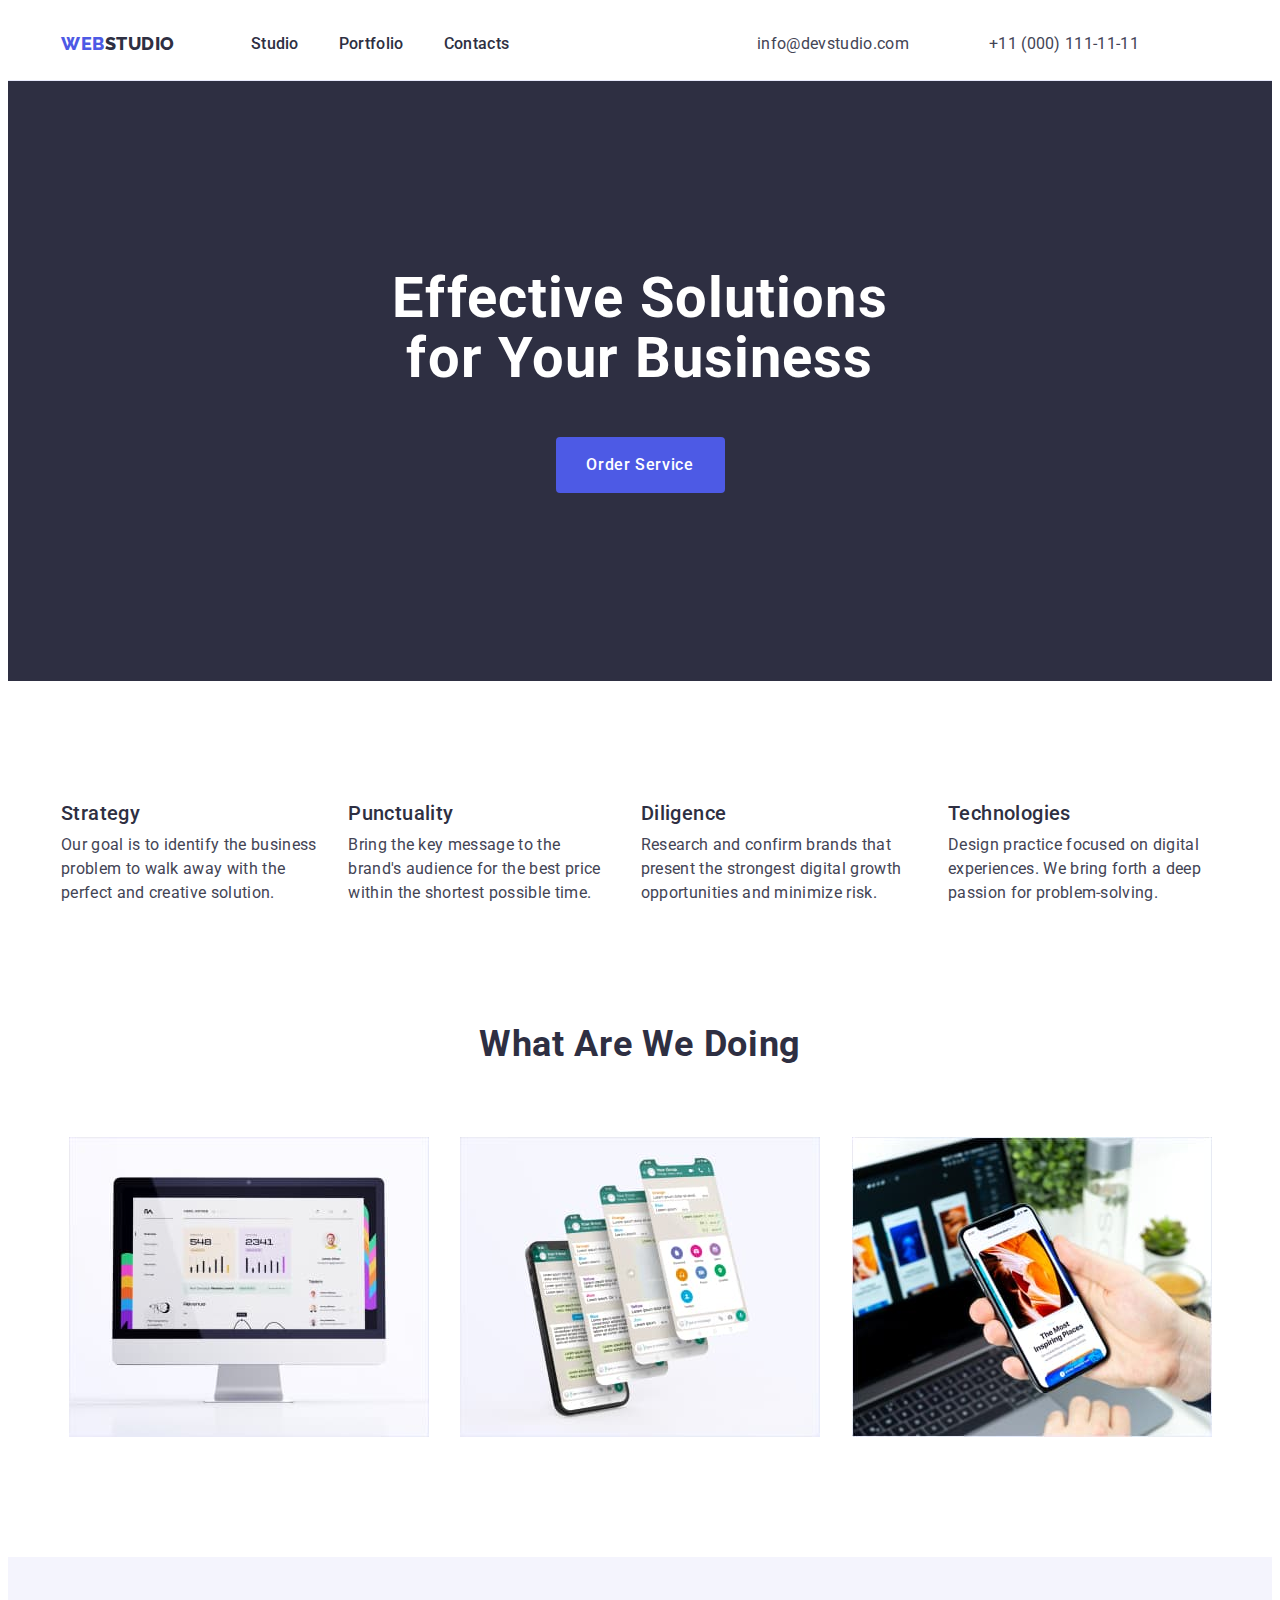
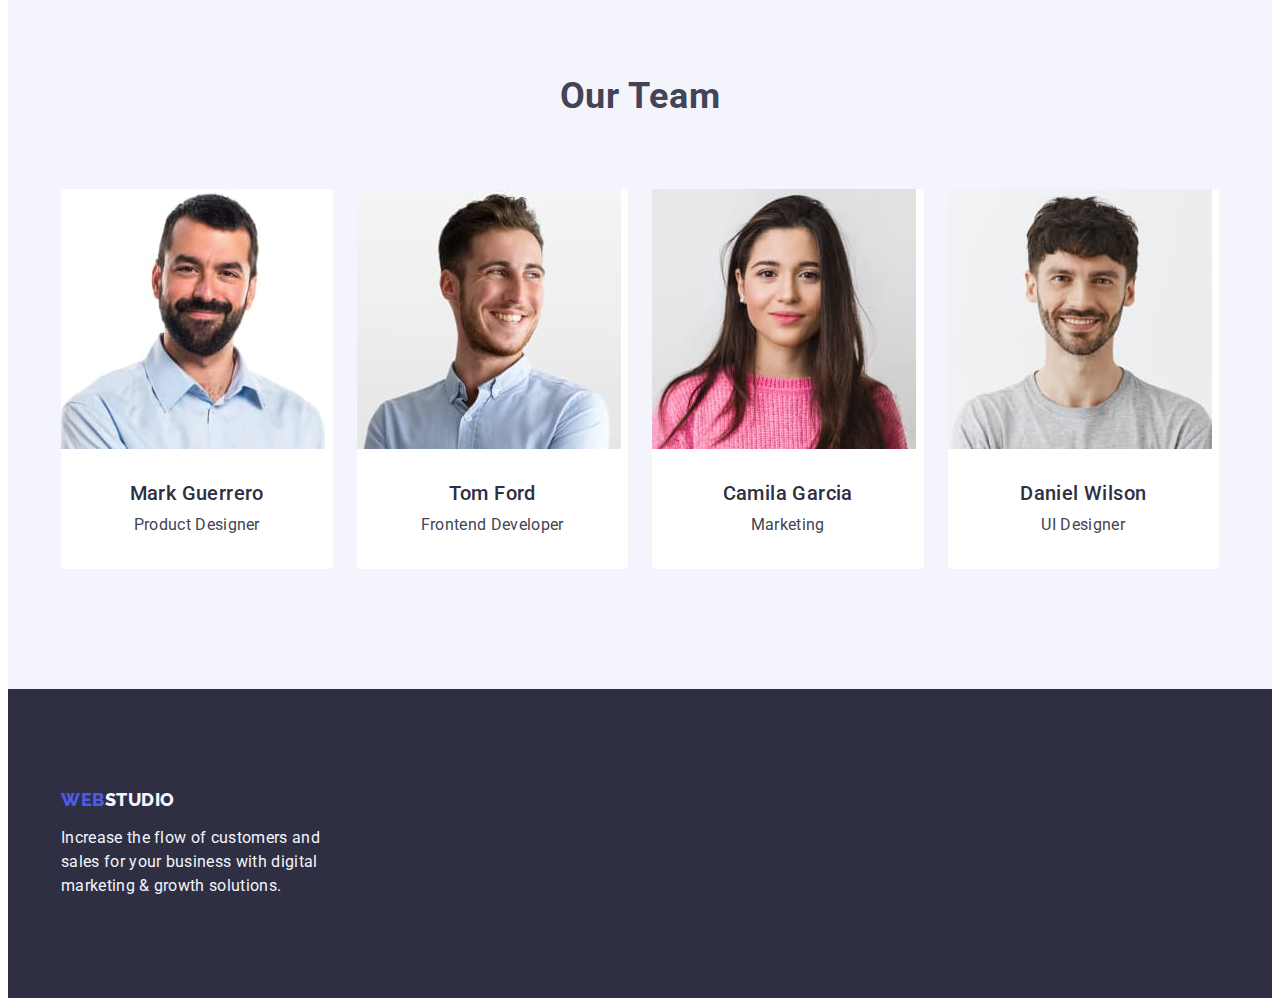
==== index.html @ f89a7028 "04" ====
<!DOCTYPE html>
<html lang="en">
  <head>
    <meta charset="UTF-8" />
    <meta http-equiv="X-UA-Compatible" content="IE=edge" />
    <meta name="viewport" content="width=device-width, initial-scale=1.0" />
    <title>WebStudio</title>
    <link
      href="https://fonts.googleapis.com/css2?family=Raleway:wght@800&family=Roboto:wght@400;500;700;900&&display=swap"
      rel="stylesheet"
    />
    <link
      rel="stylesheet"
      href="https://cdnjs.cloudflare.com/ajax/libs/modern-normalize/1.1.0/modern-normalize.min.css"
      integrity="sha512-wpPYUAdjBVSE4KJnH1VR1HeZfpl1ub8YT/NKx4PuQ5NmX2tKuGu6U/JRp5y+Y8XG2tV+wKQpNHVUX03MfMFn9Q=="
      crossorigin="anonymous"
      referrerpolicy="no-referrer"
    />
    <link rel="preconnect" href="https://fonts.googleapis.com" />
    <link rel="preconnect" href="https://fonts.gstatic.com" crossorigin />
    <link rel="stylesheet" href="css/styles.css" />
  </head>

  <!--header-section-->

  <body class="body">
    <header class="header-hero-header">
      <div class="header-container container">
        <nav class="header-nav list">
          <a href="./index.html" class="logo-link link">WEB<span class="logo-part link">Studio</span></a>
          <ul class="header-nav-menu list">
            <li><a href="./index.html" class="nav-menu-id link">Studio</a></li>
            <li><a href="./portfolio.html" class="nav-menu-id link">Portfolio</a></li>
            <li><a href="" class="nav-menu-id link">Contacts</a></li>
          </ul>
        </nav>

        <address class="header-address-nav">
          <ul class="header-nav-menu list">
            <li><a class="contact-limk-id link" href="mailto:info@devstudio.com">info@devstudio.com</a></li>
            <li class="lost"><a class="contact-limk-id link" href="tel:+110001111111">+11 (000) 111-11-11</a></li>
          </ul>
        </address>
      </div>
    </header>

    <!--hero-->

    <main class="header-hero">
      <section class="main-section-main">
        <div class="container">
          <h1 class="header-hero-one">Effective Solutions for Your Business</h1>
          <button class="header-one-button" type="button">Order Service</button>
        </div>
      </section>

      <!--About-section-->

      <section class="main-section-work">
        <div class="container">
          <h2 class="title-main-hidden" hidden>features</h2>
          <ul class="work-menu-paragraf list">
            <li class="work-li">
              <h3 class="work-title">Strategy</h3>
              <p class="work-text"
                >Our goal is to identify the business problem to walk away with the perfect and creative solution.</p
              >
            </li>

            <li class="work-li">
              <h3 class="work-title">Punctuality</h3>
              <p class="work-text"
                >Bring the key message to the brand's audience for the best price within the shortest possible time.</p
              >
            </li>

            <li class="work-li">
              <h3 class="work-title">Diligence</h3>
              <p class="work-text"
                >Research and confirm brands that present the strongest digital growth opportunities and minimize
                risk.</p
              >
            </li>
            <li class="work-li">
              <h3 class="work-title">Technologies</h3>
              <p class="work-text"
                >Design practice focused on digital experiences. We bring forth a deep passion for problem-solving.</p
              >
            </li>
          </ul>
        </div>
      </section>

      <section class="what-are-doing">
        <div class="container">
          <h2 class="title-projects-doing">What are we doing</h2>
          <ul class="title-doing-list list">
            <li class="title-img-list"
              ><img src="./images/Projects/Rectangle71.jpg" alt="desktop" width="360" height="300" />
            </li>
            <li class="title-img-list"
              ><img src="./images/Projects/Rectangle71(1).jpg" alt="telephone" width="360" height="300"
            /></li>
            <li class="title-img-list"
              ><img src="./images/Projects/Rectangle71(2).jpg" alt="smartphone" width="360" height="300"
            /></li>
          </ul>
        </div>
      </section>
      <!-- Team section -->

      <section class="team-section-for">
        <div class="container">
          <h2 class="title-projects-group">Our Team</h2>
          <ul class="list-our-team list">
            <li class="img-team-group"
              ><img src="./images/Team/Mark_Guerrero.jpg" alt="A man with a beard" width="264" height="260" />
              <div class="card-content"
                ><h3 class="title-team-our">Mark Guerrero</h3> <p class="text-quote-team">Product Designer</p></div
              >
            </li>
            <li class="img-team-group"
              ><img src="./images/Team/Tom_Ford.jpg" alt="Smiling man" width="264" height="260" />
              <div class="card-content"
                ><h3 class="title-team-our">Tom Ford</h3> <p class="text-quote-team">Frontend Developer</p></div
              >
            </li>
            <li class="img-team-group"
              ><img src="./images/Team/Camila_Garcia.jpg" alt="Girl with long hair" width="264" height="260" />
              <div class="card-content"
                ><h3 class="title-team-our">Camila Garcia</h3> <p class="text-quote-team">Marketing</p></div
              >
            </li>
            <li class="img-team-group"
              ><img src="./images/Team/Daniel_Wilson.jpg" alt="Smiling guy with a beard" width="264" height="260" />
              <div class="card-content"
                ><h3 class="title-team-our">Daniel Wilson</h3> <p class="text-quote-team">UI Designer</p></div
              >
            </li>
          </ul>
        </div>
      </section>
    </main>

    <!-- footer -->

    <footer class="footer">
      <div class="container-footer container">
        <a href="./index.html" class="web-link-footer link">WEB<span class="studio-link-footer link">Studio</span></a>

        <p class="footer-text"
          >Increase the flow of customers and sales for your business with digital marketing & growth solutions.</p
        >
      </div>
    </footer>
  </body>
</html>
---- css/styles.css ----
:root {
  --color-iris: #4d5ae5;
  --color-ocean: #404bbf;
  --color-navy-blue: #2e2f42;
  --color-green: #31d0aa;
  --color-slate: #434455;
  --color-light-slate: #8e8f99;
  --color-cornflower: #e7e9fc;
  --color-cloud: #f4f4fd;
  --color-navy-blue-modal: #2e2f42;
  --color-grey: #2e2f42;
  --color-white: #ffffff;
  --color-dairy: #fcfcfc;
}

/* Options for lists and links */
ul {
  list-style: none;
}
a {
  text-decoration: none;
}

.container {
  width: 1158px;
  margin-left: auto;
  margin-right: auto;
  padding: 0 15px;
  padding-right: 15px;
}

/*  */
.body {
  font-family: 'Roboto', sans-serif;
  color: #434455;
  background-color: #ffffff;
}
/* Navigation */
.header-hero-header {
  color: #434455;
  background-color: #ffffff;
  font-family: 'Roboto', sans-serif;
  border-bottom: 1px solid #e7e9fc;
}

.header-hero-main {
  color: #434455;
  background-color: #2e2f42;
  font-family: 'Roboto', sans-serif;
}
.header-conteiner {
  display: flex;
}

.logo-link {
  font-family: 'Raleway', sans-serif;
  line-height: 1.17;
  letter-spacing: 0.03em;
  text-transform: uppercase;
  font-style: normal;
  font-weight: 800;
  font-size: 18px;
  line-height: 21px;
  color: #4d5ae5;
  line-height: 1.17;
  margin-right: 76px;
}
.logo-part {
  font-family: 'Raleway', sans-serif;
  line-height: 1.17;
  letter-spacing: 0.03em;
  text-transform: uppercase;
  font-style: normal;
  font-weight: 800;
  font-size: 18px;
  line-height: 21px;
  color: #2e2f42;
  line-height: 1.17;
}

.nav-menu-id {
  font-family: 'Roboto';
  font-style: normal;
  font-weight: 500;
  font-size: 16px;
  line-height: 1.5;
  letter-spacing: 0.02em;
  line-height: 24px;
  color: #2e2f42;
  padding-top: 24px;
  padding-bottom: 24px;
  display: block;
}
.nav-menu-id:hover {
  color: #404bbf;
}
.nav-menu-id:focus {
  color: #404bbf;
}

.header-address-nav {
  font-style: normal;
  gap: 40px;
  margin-right: 40px;
}
.contact-limk-id {
  font-family: 'Roboto';
  font-style: normal;
  font-weight: 400;
  font-size: 16px;
  line-height: 1.5;
  letter-spacing: 0.02em;
  line-height: 24px;
  color: #434455;
}
.contact-limk-id:focus {
  color: #404bbf;
}
.contact-limk-id:hover {
  color: #404bbf;
  color: #404bbf;
}

/* Hero */

.main-section-main {
  background-color: #2e2f42;
  padding-top: 188px;
  padding-bottom: 188px;
  text-align: center;
}

.header-hero-one {
  font-family: 'Roboto';
  line-height: 1.07;
  text-align: center;
  letter-spacing: 0.02em;
  font-style: normal;
  font-weight: 700;
  font-size: 56px;
  line-height: 60px;
  color: #ffffff;
  line-height: 1.07;
  margin-top: 0;
  margin-bottom: 48px;
  max-width: 496px;
  margin: auto;
  margin-bottom: 48px;
}

.header-one-button {
  font-family: 'Roboto', sans-serif;
  letter-spacing: 0.04em;
  font-style: normal;
  font-weight: 500;
  font-size: 16px;
  line-height: 24px;
  color: #ffffff;
  display: block;
  margin: 0%;
  min-width: 169px;
  height: 56px;
  border: none;
  border-radius: 4px;
  margin: 0 auto;
}

.header-one-button {
  cursor: pointer;
  background: #4d5ae5;
  color: #ffffff;
}
.header-one-button:hover {
  background-color: #404bbf;
}
.header-one-button:focus {
  background: #404bbf;
}
.main-section-work {
  padding-top: 0;
  padding: 120px 0;
}

/* What are we doing */
.work-title {
  font-family: 'Roboto';
  font-style: normal;
  font-weight: 500;
  letter-spacing: 0.02em;
  font-size: 20px;
  line-height: 24px;
  color: #2e2f42;
  margin-bottom: 8px;
}
.work-text {
  font-family: 'Roboto';
  font-style: normal;
  font-weight: 400;
  letter-spacing: 0.02em;
  font-size: 16px;
  line-height: 24px;
  color: #434455;
}
.title-projects-doing {
  font-family: 'Roboto';
  font-style: normal;
  font-weight: 700;
  line-height: 1.11;
  text-align: center;
  letter-spacing: 0.02em;
  text-transform: capitalize;
  line-height: 1.11;
  font-size: 36px;
  line-height: 40px;
  line-height: 1.11;
  color: #2e2f42;
  margin-bottom: 72px;
}

/* Our Team */
.title-team-for {
  font-size: 36px;
  line-height: 1.11;
  text-align: center;
  line-height: 1.11;
  letter-spacing: 0.02em;
  text-transform: capitalize;
  color: #2e2f42;
}
.list-our-team {
  justify-content: space-evenly;
  box-sizing: border-box;
  display: flex;
  gap: 24px;
  margin-bottom: 0;
}

/* Team section */
.team-section-for {
  background-color: #f4f4fd;
  padding: 120px 0;
}
.title-team-our {
  font-family: 'Roboto';
  font-style: normal;
  line-height: 1.11;
  text-align: center;
  letter-spacing: 0.02em;
  letter-spacing: 0.02em;
  text-transform: capitalize;
  font-weight: 500;
  font-size: 20px;
  line-height: 1.2;
  letter-spacing: 0.02em;
  color: #2e2f42;
  font-size: 36px;
  font-weight: 500;
  line-height: 1.2;
  line-height: 40px;
  font-size: 20px;
  letter-spacing: 0.02em;
  line-height: 1.2;
  color: #2e2f42;
  color: #2e2f42;
  margin-bottom: 72px;
  margin-bottom: 8px;
}

.title-team {
  font-family: 'Roboto';
  font-style: normal;
  font-weight: 500;
  font-size: 20px;
  line-height: 24px;
  color: #2e2f42;
}

.text-quote-team {
  font-family: 'Roboto';
  font-style: normal;
  font-weight: 400;
  letter-spacing: 0.02em;
  font-size: 16px;
  line-height: 24px;
  color: #434455;
  text-align: center;
}
.img-team-group {
  background-color: #ffffff;
  width: calc((100% - 72px) / 4);
  text-align: center;
  border-radius: 0px 0px 4px 4px;
}

/* Portfolio*/

/* Filter */

.list-portfolio-image-cart {
  display: flex;
  flex-wrap: wrap;
  row-gap: 48px;
  column-gap: 24px;
  padding: 120px 0;
  padding-top: 0;
}

.main-portfolio {
  font-family: 'Roboto', sans-serif;
  color: #434455;
}

.button-filter-control {
  cursor: pointer;
  font-family: 'Roboto', sans-serif;
  letter-spacing: 0.04em;
  background-color: #f4f4fd;
  font-style: normal;
  font-weight: 500;
  font-size: 16px;
  line-height: 24px;
  color: #4d5ae5;
  cursor: pointer;
  border: 1px solid #e7e9fc;
  border-radius: 4px;
  padding: 12px 24px;
}
.button-filter-control:hover {
  color: #ffffff;
  background-color: #404bbf;
  border: 1px solid transparent;
}
.button-filter-control:focus {
  color: #ffffff;
  background-color: #404bbf;
  border: 1px solid transparent;
}

/* Project Card */
.titem-project-card {
  font-family: 'Roboto';
  font-style: normal;
  font-weight: 500;
  line-height: 1.2;
  line-height: 1.5;
  letter-spacing: 0.02em;
  font-size: 20px;
  line-height: 24px;
  color: #2e2f42;
  margin-bottom: 8px;
}
.subtitle-project-card {
  font-family: 'Roboto';
  font-style: normal;
  color: #434455;
  font-weight: 400;
  font-size: 16px;
  line-height: 1.5;
  letter-spacing: 0.02em;
  font-size: 16px;
  line-height: 24px;
  letter-spacing: 0.02em;
  color: #434455;
}

/* Footer */
.footer {
  background-color: #2e2f42;
  padding: 100px 0;
  padding-top: 100px;
}

.web-link-footer {
  font-family: 'Raleway', sans-serif;
  text-transform: uppercase;
  font-style: normal;
  line-height: 1.17;
  letter-spacing: 0.03em;
  font-weight: 800;
  font-size: 18px;
  line-height: 21px;
  color: #4d5ae5;
  line-height: 1.17;
  line-height: 1.17;
  display: inline-block;
  margin-bottom: 16px;
}

.studio-link-footer {
  font-family: 'Raleway', sans-serif;
  text-transform: uppercase;
  font-weight: 800;
  line-height: 1.17;
  letter-spacing: 0.03em;
  font-style: normal;
  font-size: 18px;
  line-height: 21px;
  color: #f4f4fd;
  line-height: 1.17;
  line-height: 1.17;
  display: inline-block;
}

.footer-text {
  font-family: 'Roboto';
  font-style: normal;
  font-weight: 400;
  font-size: 16px;
  line-height: 24px;
  color: #f4f4fd;
  max-width: 264px;
  font-size: 16px;
  line-height: 1.5;
  letter-spacing: 0.02em;
}

.link {
  text-decoration: none;
  list-style: none;
}

/*  */
.section {
  padding-left: 24px;
  padding: 120px 0;
}

.list {
  list-style: none;
  list-style: none;
  display: flex;
  justify-content: space-evenly;
  box-sizing: border-box;
  align-items: center;
  margin-bottom: 0;
  padding: 0;
  margin: 0;
}

h1,
h2,
h3,
h4,
h5,
h6,
p {
  margin: 0;
}
img {
  display: block;
  margin: 0;
}

button {
  cursor: pointer;
}

.header {
  padding-top: 24px;
  padding-bottom: 24px;
}

.header-container {
  display: flex;
  align-items: center;
  gap: 40px;
}

.header-nav-menu {
  display: flex;
  align-items: center;
  gap: 40px;
}

.header-nav {
  display: flex;
  margin-right: auto;
  align-items: center;
}

.contact-limk-id {
  margin-right: 40px;
  display: block;
  padding-top: 24px;
  padding-bottom: 24px;
}

.logo-part {
}

.logo-link {
  display: flex;
}

.work-menu-paragraf {
  display: flex;
  gap: 24px;
}

.work-paragraf {
  margin-left: 24px;
}

.lost {
  margin-right: 0;
}

.work-li {
  width: calc((100%-24px * 3) / 4);
}

.title-doing-list {
  gap: 24px;
}

.title-projects-group {
  margin-bottom: 72px;
  font-weight: 700;
  font-size: 36px;
  line-height: 1.11;
  letter-spacing: 0.02em;
  text-transform: capitalize;
  color: var(--secondary-txt-color);
  text-align: center;
}

.container-our-team {
  text-align: center;
  padding: 32px 16px 32px;
}

.portfolio-card-content {
  padding: 32px 16px;
  border: 1px solid #e7e9fc;
  border-top: none;
}

.filter-portfolio-cart {
  display: flex;
  gap: 24px;
  margin-bottom: 72px;
  justify-content: center;
}

.filter-type {
}

.card-content {
  padding: 32px 16px;
}

.main-section-one {
  padding-top: 96px;
}

.what-are-doing {
  padding-bottom: 120px;
}

.portfolio-cart-container {
}

.portfolio-img-href {
}
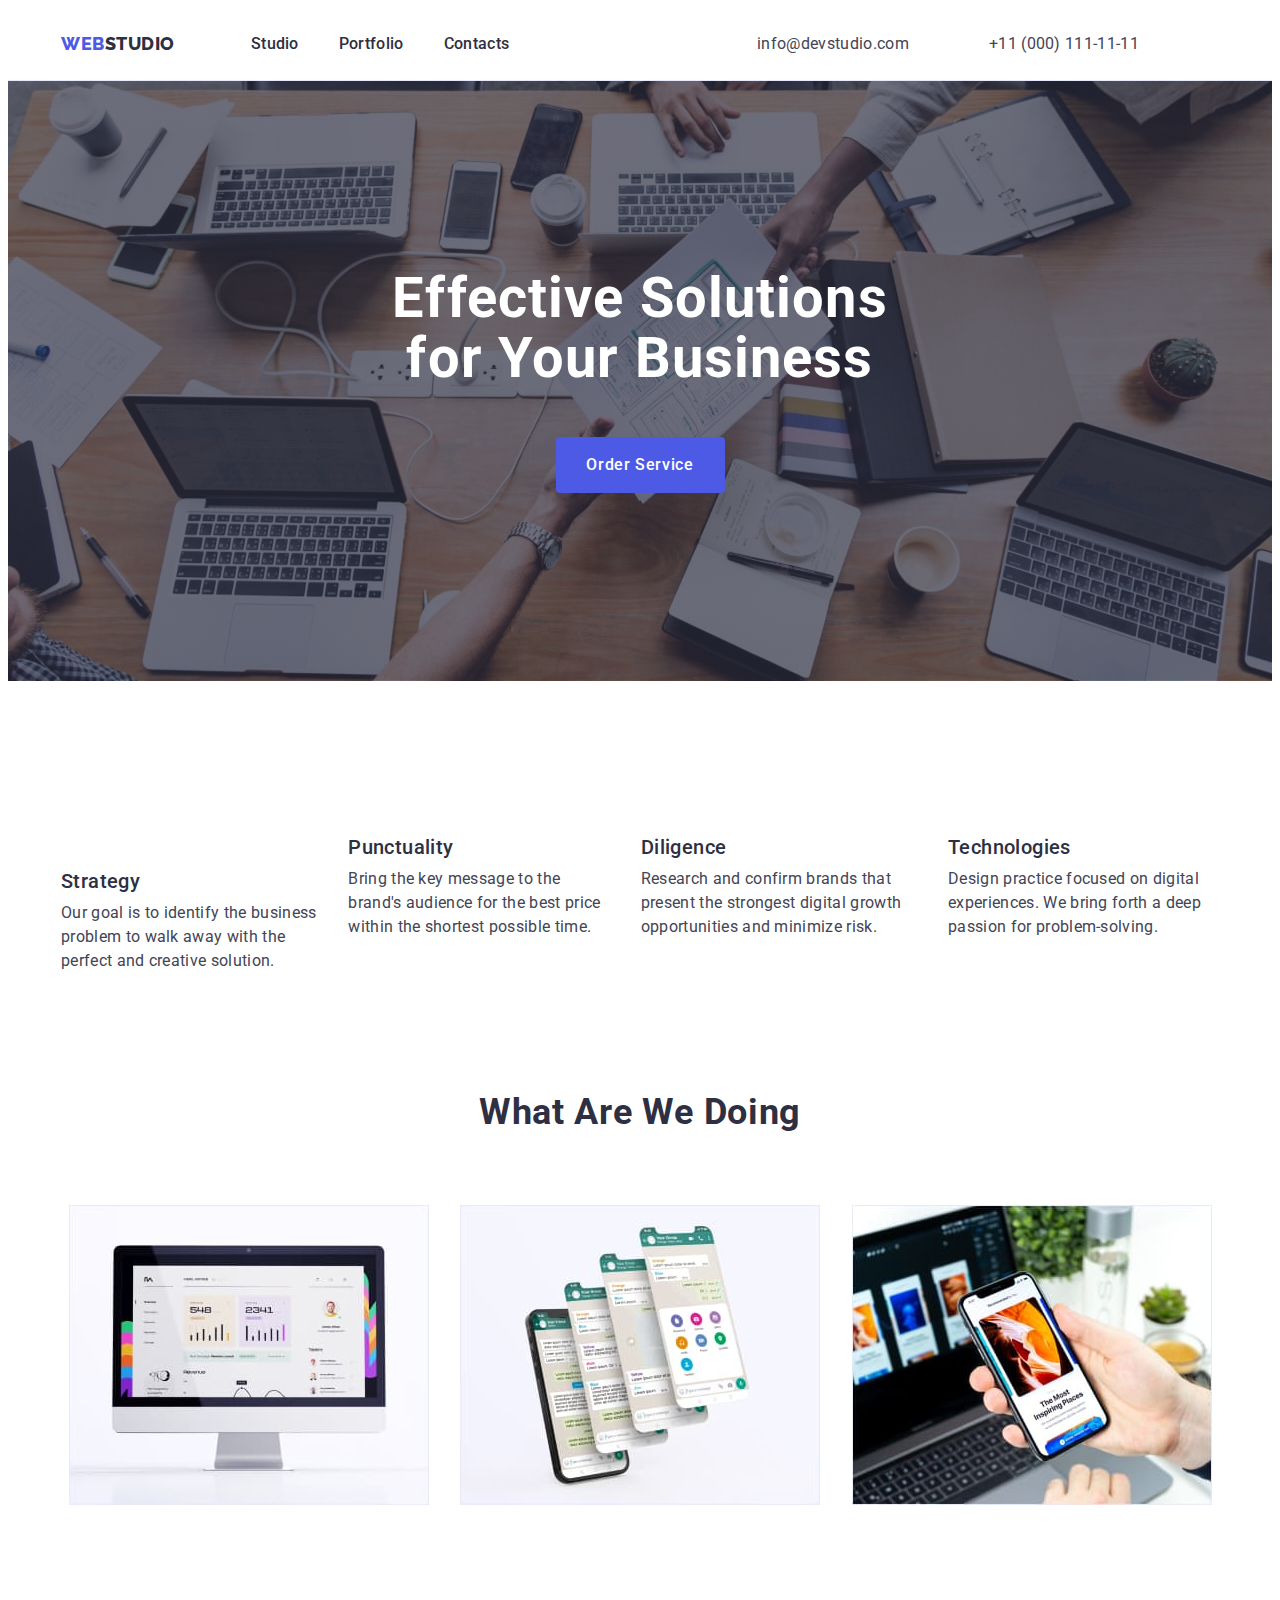
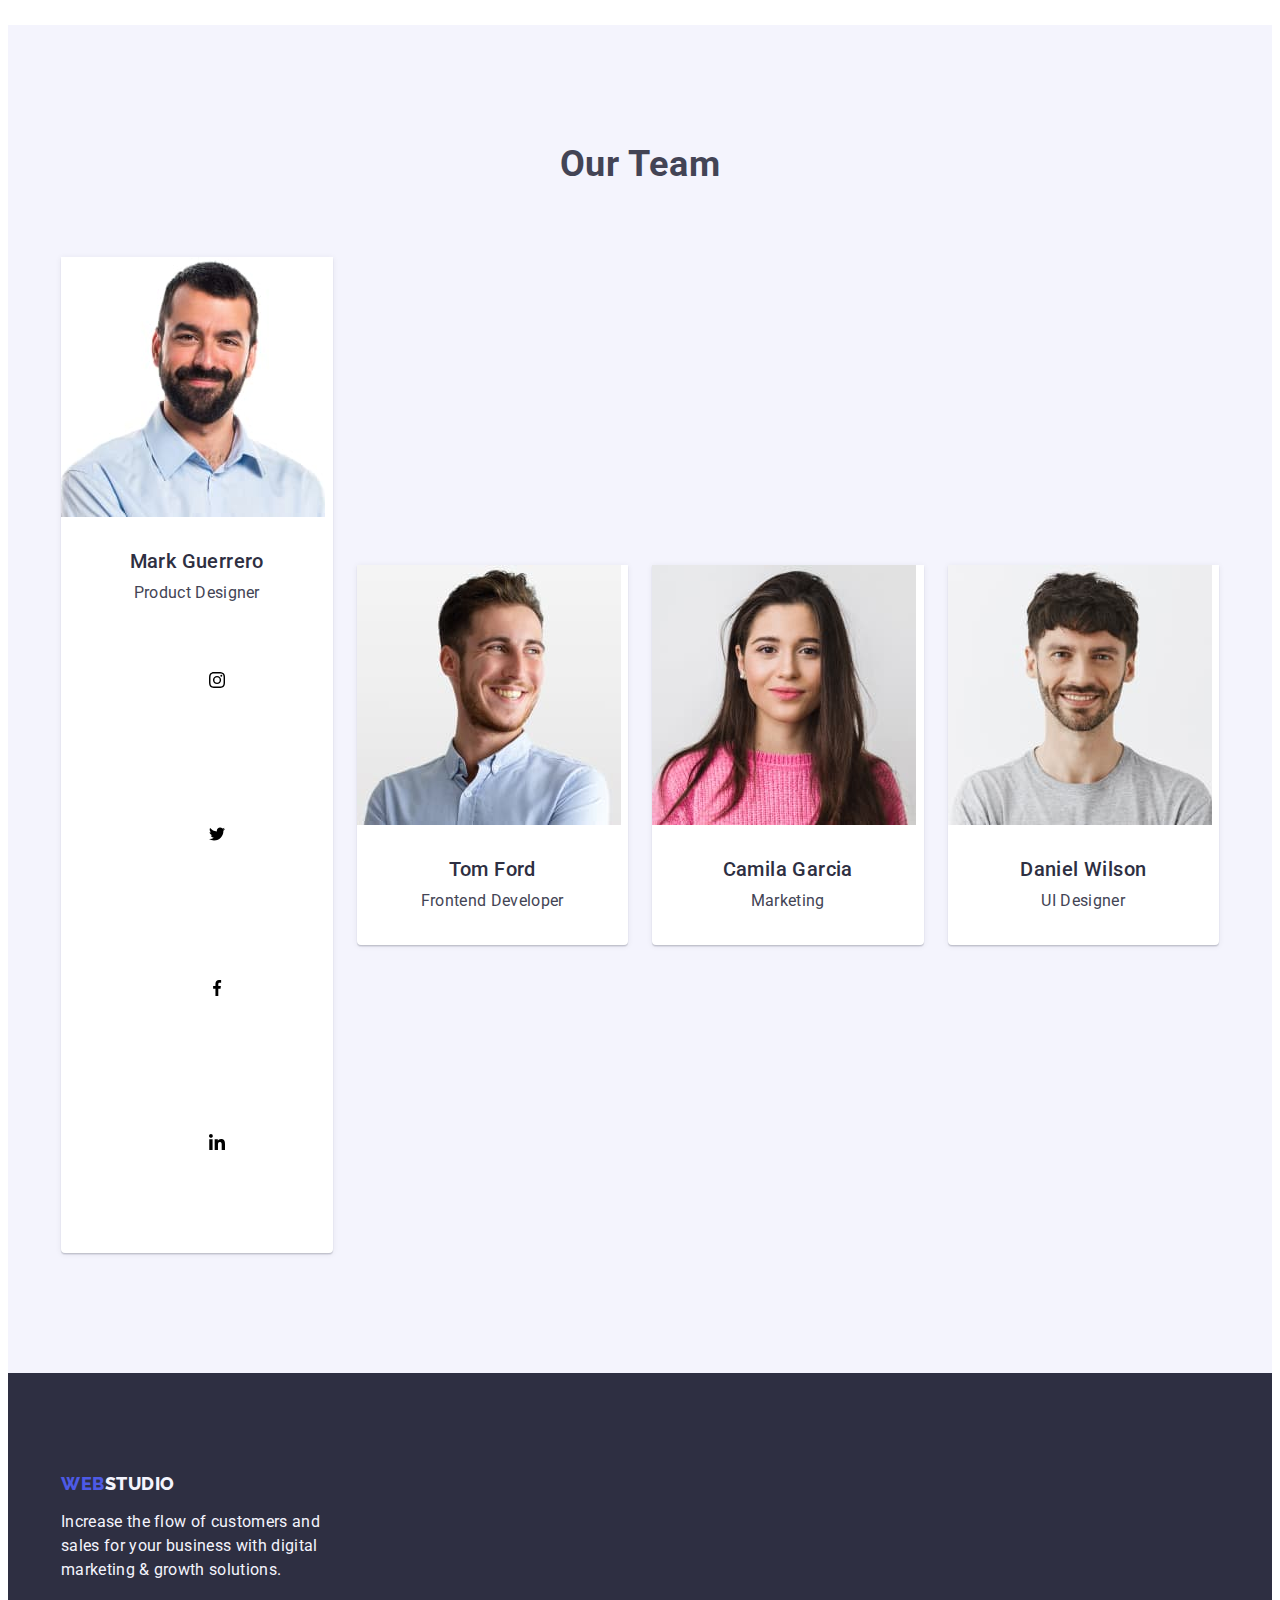
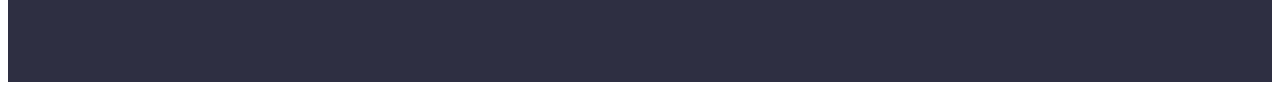
==== commit 60e8e674: "04" ====
--- a/index.html
+++ b/index.html
@@ -61,6 +61,7 @@
           <h2 class="title-main-hidden" hidden>features</h2>
           <ul class="work-menu-paragraf list">
             <li class="work-li">
+              <svg class="hero-icons" width="64" height="64"><use href="./images/icons.svg#antenna"></use></svg>
               <h3 class="work-title">Strategy</h3>
               <p class="work-text"
                 >Our goal is to identify the business problem to walk away with the perfect and creative solution.</p
@@ -116,8 +117,34 @@
             <li class="img-team-group"
               ><img src="./images/Team/Mark_Guerrero.jpg" alt="A man with a beard" width="264" height="260" />
               <div class="card-content"
-                ><h3 class="title-team-our">Mark Guerrero</h3> <p class="text-quote-team">Product Designer</p></div
-              >
+                ><h3 class="title-team-our">Mark Guerrero</h3> <p class="text-quote-team">Product Designer</p>
+                <ul class="socials">
+                  <li class="socials-item">
+                    <a href="" class="socials-link link">
+                      <svg class="social-icon" width="16" heigth="16">
+                        <use href="./images/icons.svg#instagram"></use></svg
+                    ></a>
+                  </li>
+                  <li class="socials-item">
+                    <a href="" class="socials-link link">
+                      <svg class="social-icon" width="16" heigth="16">
+                        <use href="./images/icons.svg#twitter"></use></svg
+                    ></a>
+                  </li>
+                  <li class="socials-item">
+                    <a href="" class="socials-link link">
+                      <svg class="social-icon" width="16" heigth="16">
+                        <use href="./images/icons.svg#facebook"></use></svg
+                    ></a>
+                  </li>
+                  <li class="socials-item">
+                    <a href="" class="socials-link link">
+                      <svg class="social-icon" width="16" heigth="16">
+                        <use href="./images/icons.svg#linkedin"></use></svg
+                    ></a>
+                  </li>
+                </ul>
+              </div>
             </li>
             <li class="img-team-group"
               ><img src="./images/Team/Tom_Ford.jpg" alt="Smiling man" width="264" height="260" />
--- a/css/styles.css
+++ b/css/styles.css
@@ -48,8 +48,11 @@
   background-color: #2e2f42;
   font-family: 'Roboto', sans-serif;
 }
+
 .header-conteiner {
   display: flex;
+  border-bottom: 1px solid #e7e9fc;
+  box-shadow: 0px 2px 1px rgba(46, 47, 66, 0.08), 0px 1px 1px rgba(46, 47, 66, 0.16), 0px 1px 6px rgba(46, 47, 66, 0.08);
 }
 
 .logo-link {
@@ -290,6 +293,9 @@
   width: calc((100% - 72px) / 4);
   text-align: center;
   border-radius: 0px 0px 4px 4px;
+  background: #ffffff;
+  box-shadow: 0px 1px 6px rgba(46, 47, 66, 0.08), 0px 1px 1px rgba(46, 47, 66, 0.16), 0px 2px 1px rgba(46, 47, 66, 0.08);
+  border-radius: 0px 0px 4px 4px;
 }
 
 /* Portfolio*/
@@ -561,4 +567,21 @@
 }
 
 .portfolio-img-href {
-}
+  box-shadow: 0px 1px 6px rgba(46, 47, 66, 0.08), 0px 1px 1px rgba(46, 47, 66, 0.16), 0px 2px 1px rgba(46, 47, 66, 0.08);
+}
+
+.main-section-main {
+  padding: 188px 0;
+  background-color: var(--dark-bg-color);
+  background-image: linear-gradient(rgba(46, 47, 66, 0.7), rgba(46, 47, 66, 0.7)), url(../images/hero/people-office.jpg);
+  background-repeat: no-repeat;
+  background-position: center;
+  background-size: cover;
+}
+
+.work-li {
+  display: block;
+}
+.hero-icons {
+  fill: #2e2f42;
+}
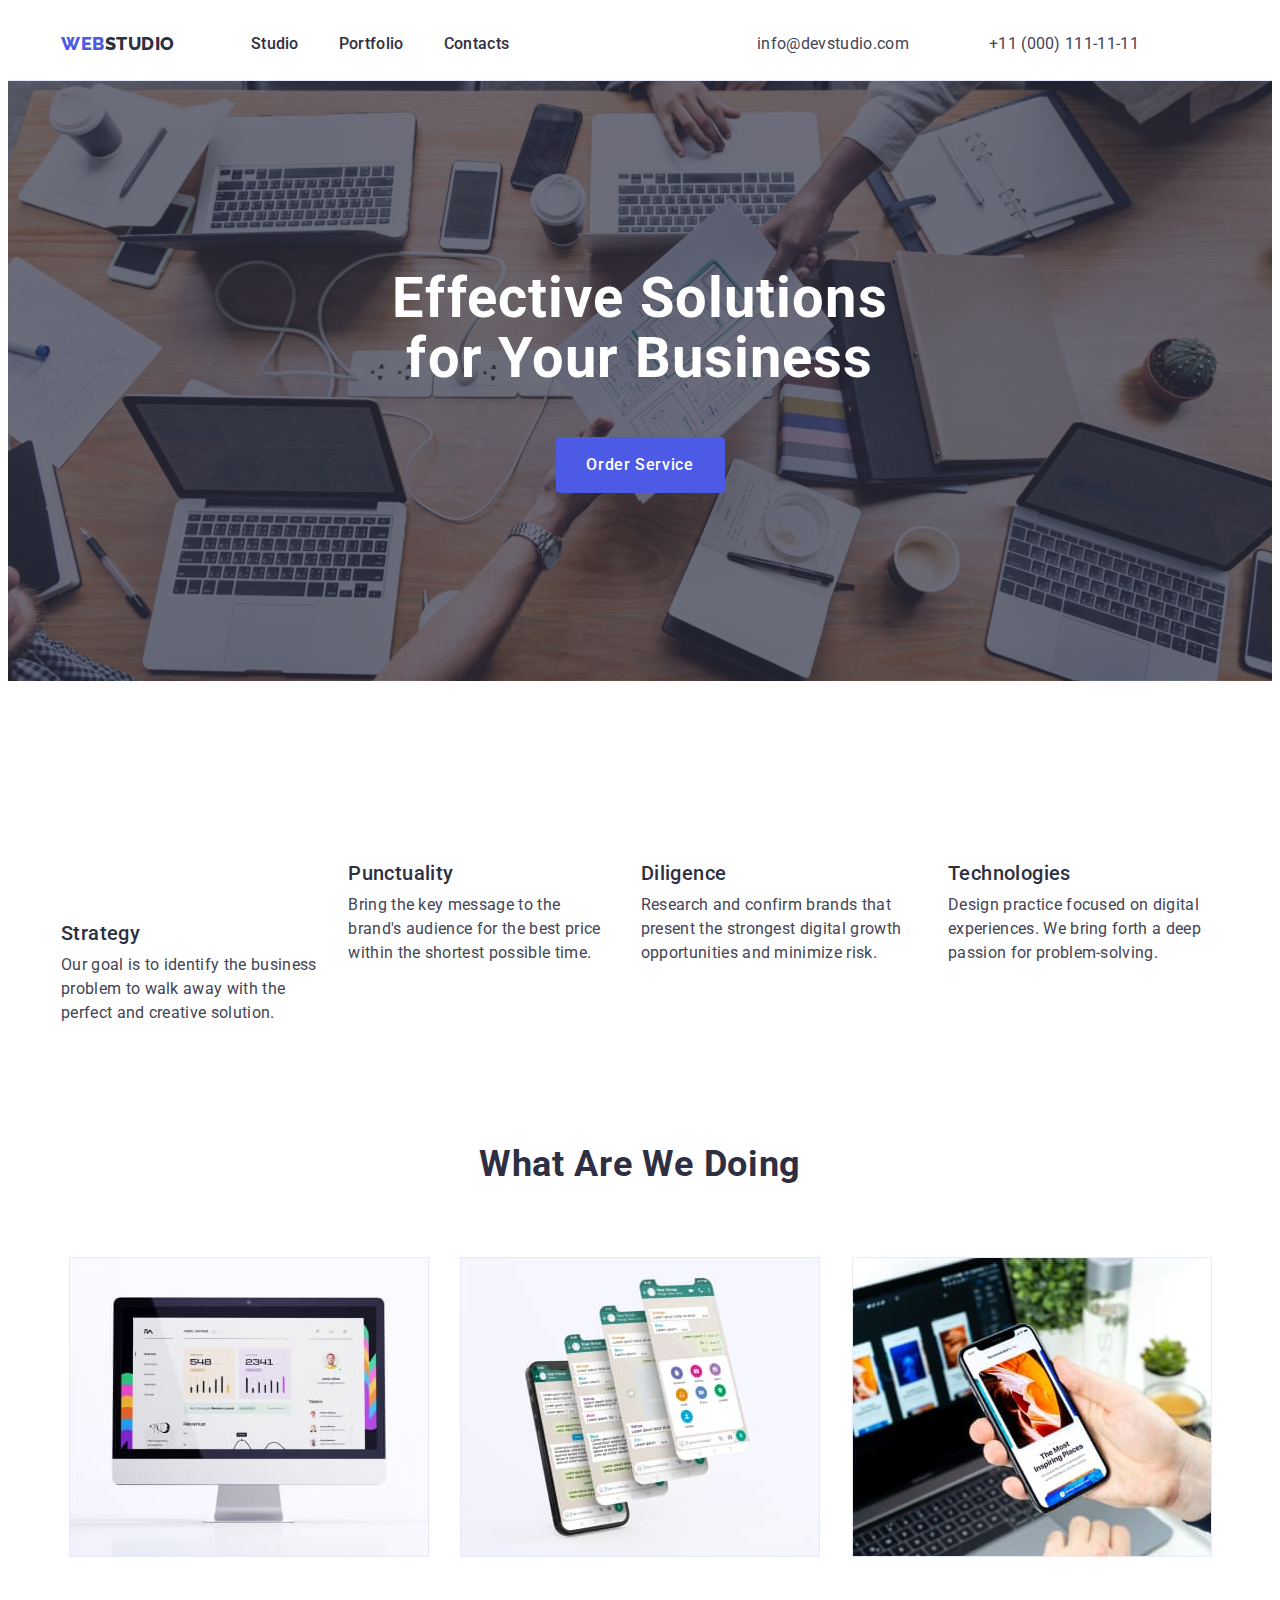
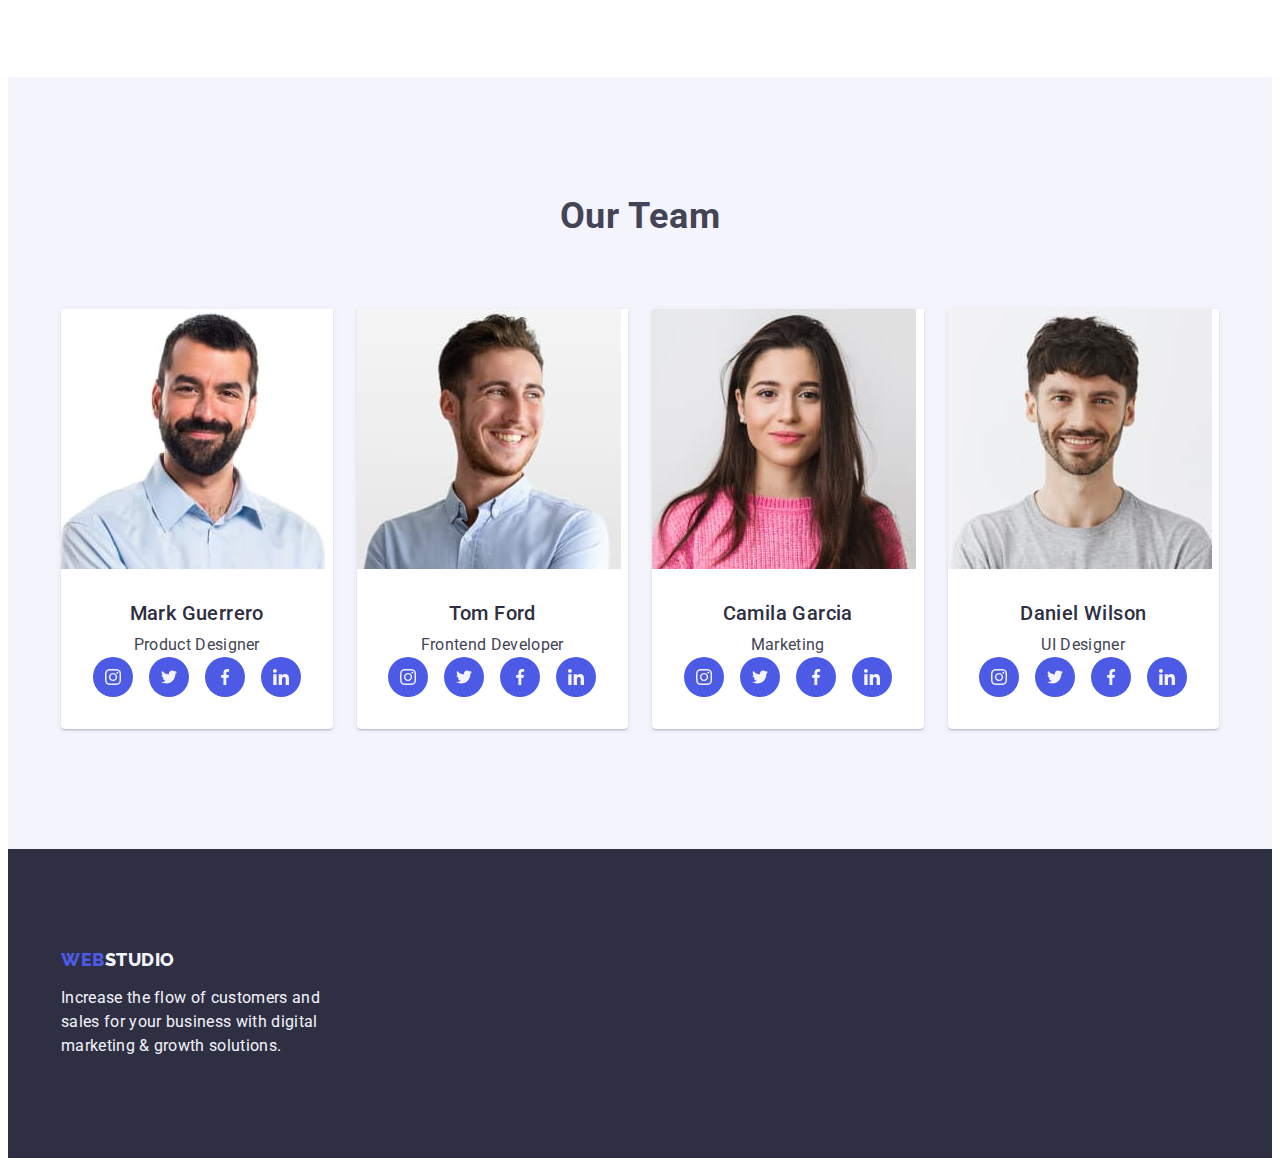
==== commit 952722db: "04" ====
--- a/index.html
+++ b/index.html
@@ -61,7 +61,9 @@
           <h2 class="title-main-hidden" hidden>features</h2>
           <ul class="work-menu-paragraf list">
             <li class="work-li">
-              <svg class="hero-icons" width="64" height="64"><use href="./images/icons.svg#antenna"></use></svg>
+              <div class="adventages-icon-cont">
+                <svg class="hero-icons" width="64" height="64"><use href="./images/icons.svg#antenna"></use></svg
+              ></div>
               <h3 class="work-title">Strategy</h3>
               <p class="work-text"
                 >Our goal is to identify the business problem to walk away with the perfect and creative solution.</p
@@ -116,32 +118,62 @@
           <ul class="list-our-team list">
             <li class="img-team-group"
               ><img src="./images/Team/Mark_Guerrero.jpg" alt="A man with a beard" width="264" height="260" />
+
               <div class="card-content"
                 ><h3 class="title-team-our">Mark Guerrero</h3> <p class="text-quote-team">Product Designer</p>
-                <ul class="socials">
-                  <li class="socials-item">
-                    <a href="" class="socials-link link">
-                      <svg class="social-icon" width="16" heigth="16">
-                        <use href="./images/icons.svg#instagram"></use></svg
-                    ></a>
-                  </li>
-                  <li class="socials-item">
-                    <a href="" class="socials-link link">
-                      <svg class="social-icon" width="16" heigth="16">
-                        <use href="./images/icons.svg#twitter"></use></svg
-                    ></a>
-                  </li>
-                  <li class="socials-item">
-                    <a href="" class="socials-link link">
-                      <svg class="social-icon" width="16" heigth="16">
-                        <use href="./images/icons.svg#facebook"></use></svg
-                    ></a>
-                  </li>
-                  <li class="socials-item">
-                    <a href="" class="socials-link link">
-                      <svg class="social-icon" width="16" heigth="16">
-                        <use href="./images/icons.svg#linkedin"></use></svg
-                    ></a>
+
+                <ul class="social-list list">
+                  <li class="social-item">
+                    <a
+                      class="social-link link"
+                      href=""
+                      target="_blank"
+                      rel="noopener noreferrer"
+                      aria-label="Instagram icon"
+                    >
+                      <svg class="social-icon" width="16" height="16">
+                        <use href="./images/icons.svg#instagram"></use>
+                      </svg>
+                    </a>
+                  </li>
+                  <li class="social-item">
+                    <a
+                      class="social-link link"
+                      href=""
+                      target="_blank"
+                      rel="noopener noreferrer"
+                      aria-label="Twitter icon"
+                    >
+                      <svg class="social-icon" width="16" height="16">
+                        <use href="./images/icons.svg#twitter"></use>
+                      </svg>
+                    </a>
+                  </li>
+                  <li class="social-item">
+                    <a
+                      class="social-link link"
+                      href=""
+                      target="_blank"
+                      rel="noopener noreferrer"
+                      aria-label="Facebook icon"
+                    >
+                      <svg class="social-icon" width="16" height="16">
+                        <use href="./images/icons.svg#facebook"></use>
+                      </svg>
+                    </a>
+                  </li>
+                  <li class="social-item">
+                    <a
+                      class="social-link link"
+                      href=""
+                      target="_blank"
+                      rel="noopener noreferrer"
+                      aria-label="Linkedin icon"
+                    >
+                      <svg class="social-icon" width="16" height="16">
+                        <use href="./images/icons.svg#linkedin"></use>
+                      </svg>
+                    </a>
                   </li>
                 </ul>
               </div>
@@ -149,20 +181,182 @@
             <li class="img-team-group"
               ><img src="./images/Team/Tom_Ford.jpg" alt="Smiling man" width="264" height="260" />
               <div class="card-content"
-                ><h3 class="title-team-our">Tom Ford</h3> <p class="text-quote-team">Frontend Developer</p></div
-              >
+                ><h3 class="title-team-our">Tom Ford</h3> <p class="text-quote-team">Frontend Developer</p>
+                <ul class="social-list list">
+                  <li class="social-item">
+                    <a
+                      class="social-link link"
+                      href=""
+                      target="_blank"
+                      rel="noopener noreferrer"
+                      aria-label="nstagram icon"
+                    >
+                      <svg class="social-icon" width="16" height="16">
+                        <use href="./images/icons.svg#instagram"></use>
+                      </svg>
+                    </a>
+                  </li>
+                  <li class="social-item">
+                    <a
+                      class="social-link link"
+                      href=""
+                      target="_blank"
+                      rel="noopener noreferrer"
+                      aria-label="Twitter icon"
+                    >
+                      <svg class="social-icon" width="16" height="16">
+                        <use href="./images/icons.svg#twitter"></use>
+                      </svg>
+                    </a>
+                  </li>
+                  <li class="social-item">
+                    <a
+                      class="social-link link"
+                      href=""
+                      target="_blank"
+                      rel="noopener noreferrer"
+                      aria-label="Facebook icon"
+                    >
+                      <svg class="social-icon" width="16" height="16">
+                        <use href="./images/icons.svg#facebook"></use>
+                      </svg>
+                    </a>
+                  </li>
+                  <li class="social-item">
+                    <a
+                      class="social-link link"
+                      href=""
+                      target="_blank"
+                      rel="noopener noreferrer"
+                      aria-label="Linkedin icon"
+                    >
+                      <svg class="social-icon" width="16" height="16">
+                        <use href="./images/icons.svg#linkedin"></use>
+                      </svg>
+                    </a>
+                  </li>
+                </ul>
+              </div>
             </li>
             <li class="img-team-group"
               ><img src="./images/Team/Camila_Garcia.jpg" alt="Girl with long hair" width="264" height="260" />
               <div class="card-content"
-                ><h3 class="title-team-our">Camila Garcia</h3> <p class="text-quote-team">Marketing</p></div
-              >
+                ><h3 class="title-team-our">Camila Garcia</h3> <p class="text-quote-team">Marketing</p>
+                <ul class="social-list list">
+                  <li class="social-item">
+                    <a
+                      class="social-link link"
+                      href=""
+                      target="_blank"
+                      rel="noopener noreferrer"
+                      aria-label="nstagram icon"
+                    >
+                      <svg class="social-icon" width="16" height="16">
+                        <use href="./images/icons.svg#instagram"></use>
+                      </svg>
+                    </a>
+                  </li>
+                  <li class="social-item">
+                    <a
+                      class="social-link link"
+                      href=""
+                      target="_blank"
+                      rel="noopener noreferrer"
+                      aria-label="Twitter icon"
+                    >
+                      <svg class="social-icon" width="16" height="16">
+                        <use href="./images/icons.svg#twitter"></use>
+                      </svg>
+                    </a>
+                  </li>
+                  <li class="social-item">
+                    <a
+                      class="social-link link"
+                      href=""
+                      target="_blank"
+                      rel="noopener noreferrer"
+                      aria-label="Facebook icon"
+                    >
+                      <svg class="social-icon" width="16" height="16">
+                        <use href="./images/icons.svg#facebook"></use>
+                      </svg>
+                    </a>
+                  </li>
+                  <li class="social-item">
+                    <a
+                      class="social-link link"
+                      href=""
+                      target="_blank"
+                      rel="noopener noreferrer"
+                      aria-label="Linkedin icon"
+                    >
+                      <svg class="social-icon" width="16" height="16">
+                        <use href="./images/icons.svg#linkedin"></use>
+                      </svg>
+                    </a>
+                  </li>
+                </ul>
+              </div>
             </li>
             <li class="img-team-group"
               ><img src="./images/Team/Daniel_Wilson.jpg" alt="Smiling guy with a beard" width="264" height="260" />
               <div class="card-content"
-                ><h3 class="title-team-our">Daniel Wilson</h3> <p class="text-quote-team">UI Designer</p></div
-              >
+                ><h3 class="title-team-our">Daniel Wilson</h3> <p class="text-quote-team">UI Designer</p>
+                <ul class="social-list list">
+                  <li class="social-item">
+                    <a
+                      class="social-link link"
+                      href=""
+                      target="_blank"
+                      rel="noopener noreferrer"
+                      aria-label="nstagram icon"
+                    >
+                      <svg class="social-icon" width="16" height="16">
+                        <use href="./images/icons.svg#instagram"></use>
+                      </svg>
+                    </a>
+                  </li>
+                  <li class="social-item">
+                    <a
+                      class="social-link link"
+                      href=""
+                      target="_blank"
+                      rel="noopener noreferrer"
+                      aria-label="Twitter icon"
+                    >
+                      <svg class="social-icon" width="16" height="16">
+                        <use href="./images/icons.svg#twitter"></use>
+                      </svg>
+                    </a>
+                  </li>
+                  <li class="social-item">
+                    <a
+                      class="social-link link"
+                      href=""
+                      target="_blank"
+                      rel="noopener noreferrer"
+                      aria-label="Facebook icon"
+                    >
+                      <svg class="social-icon" width="16" height="16">
+                        <use href="./images/icons.svg#facebook"></use>
+                      </svg>
+                    </a>
+                  </li>
+                  <li class="social-item">
+                    <a
+                      class="social-link link"
+                      href=""
+                      target="_blank"
+                      rel="noopener noreferrer"
+                      aria-label="Linkedin icon"
+                    >
+                      <svg class="social-icon" width="16" height="16">
+                        <use href="./images/icons.svg#linkedin"></use>
+                      </svg>
+                    </a>
+                  </li>
+                </ul>
+              </div>
             </li>
           </ul>
         </div>
--- a/css/styles.css
+++ b/css/styles.css
@@ -585,3 +585,42 @@
 .hero-icons {
   fill: #2e2f42;
 }
+
+.socials {
+  display: flex;
+}
+
+.adventages-icon-cont {
+  display: flex;
+  justify-content: center;
+  align-items: center;
+  height: 112px;
+  margin-bottom: 8px;
+  background-color: var(--light-bg-color);
+  border-radius: 4px;
+}
+
+.social-icon {
+  fill: #f4f4fd;
+}
+
+.social-link {
+  display: flex;
+  justify-content: center;
+  align-items: center;
+
+  width: 100%;
+  height: 100%;
+  background-color: #4d5ae5;
+  border-radius: 50%;
+}
+
+.social-link:hover,
+.social-link:focus {
+  background-color: #404bbf;
+}
+
+.social-item {
+  width: 40px;
+  height: 40px;
+}
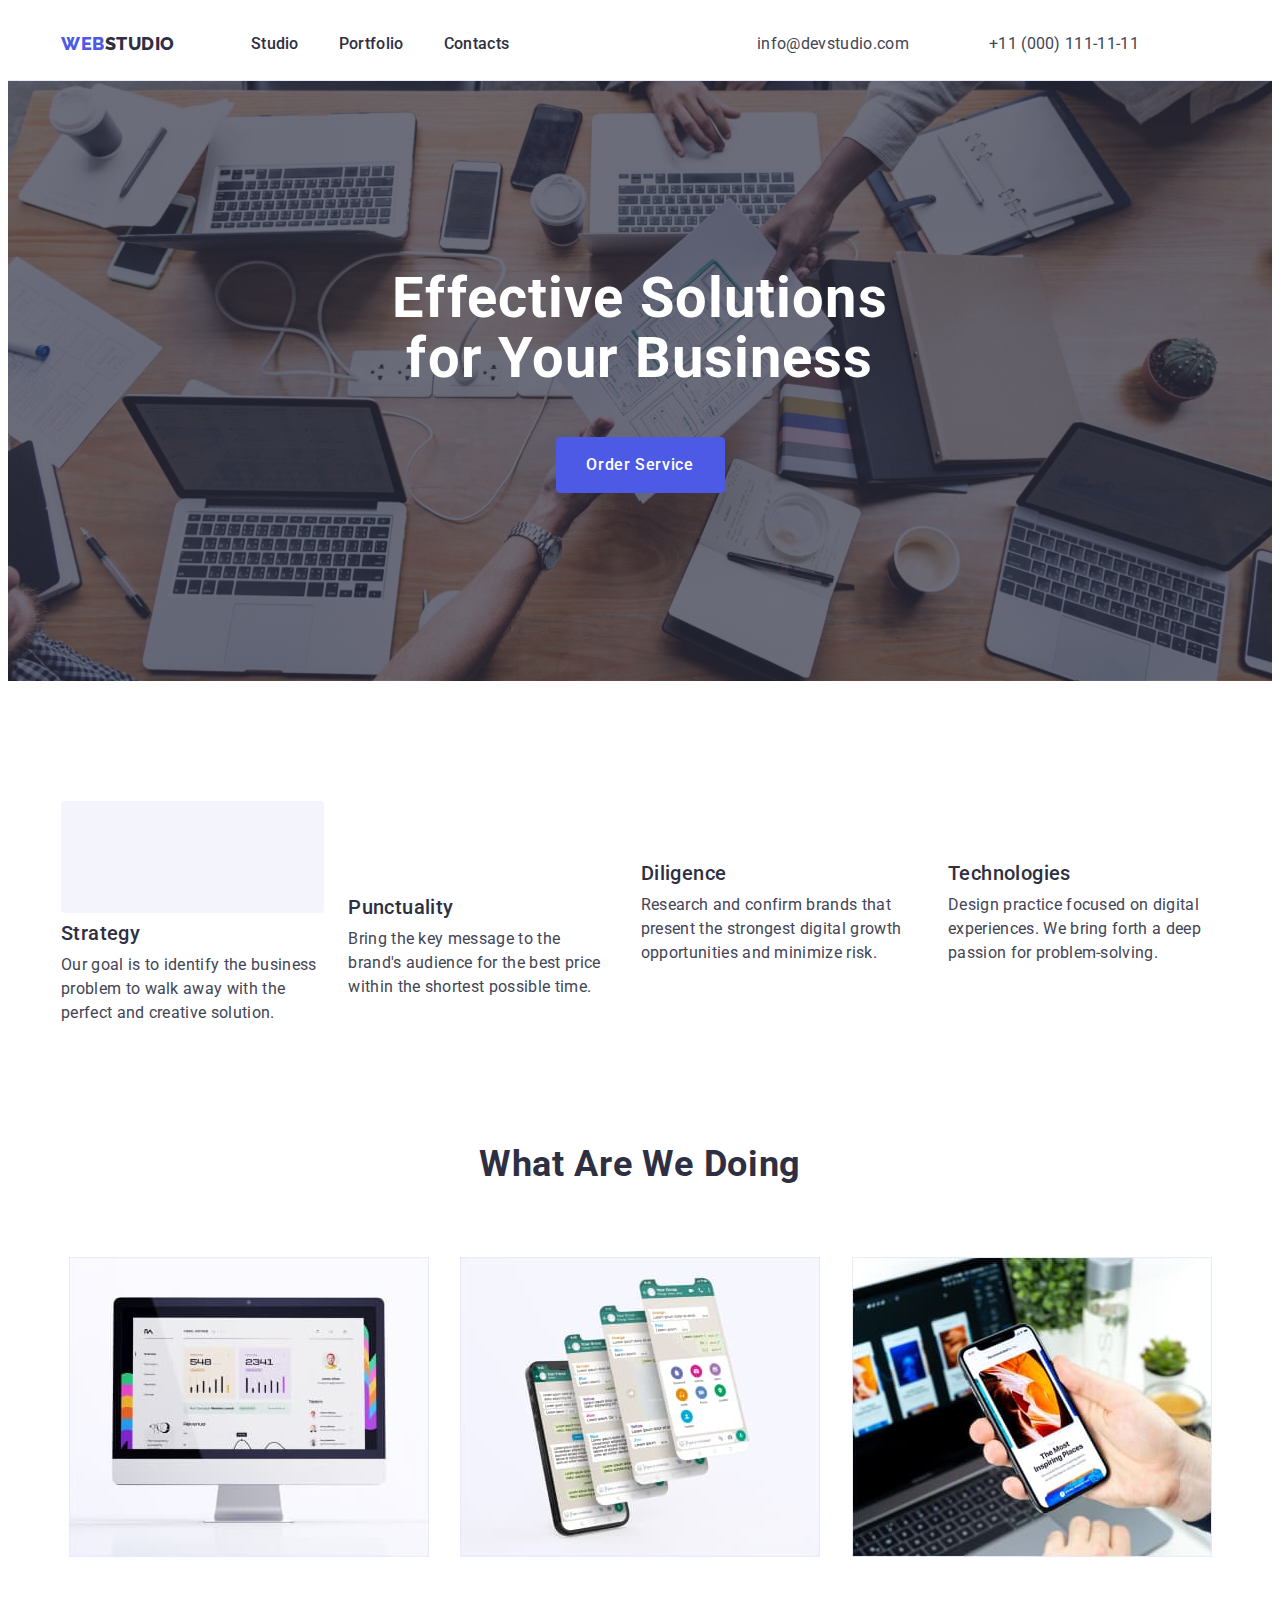
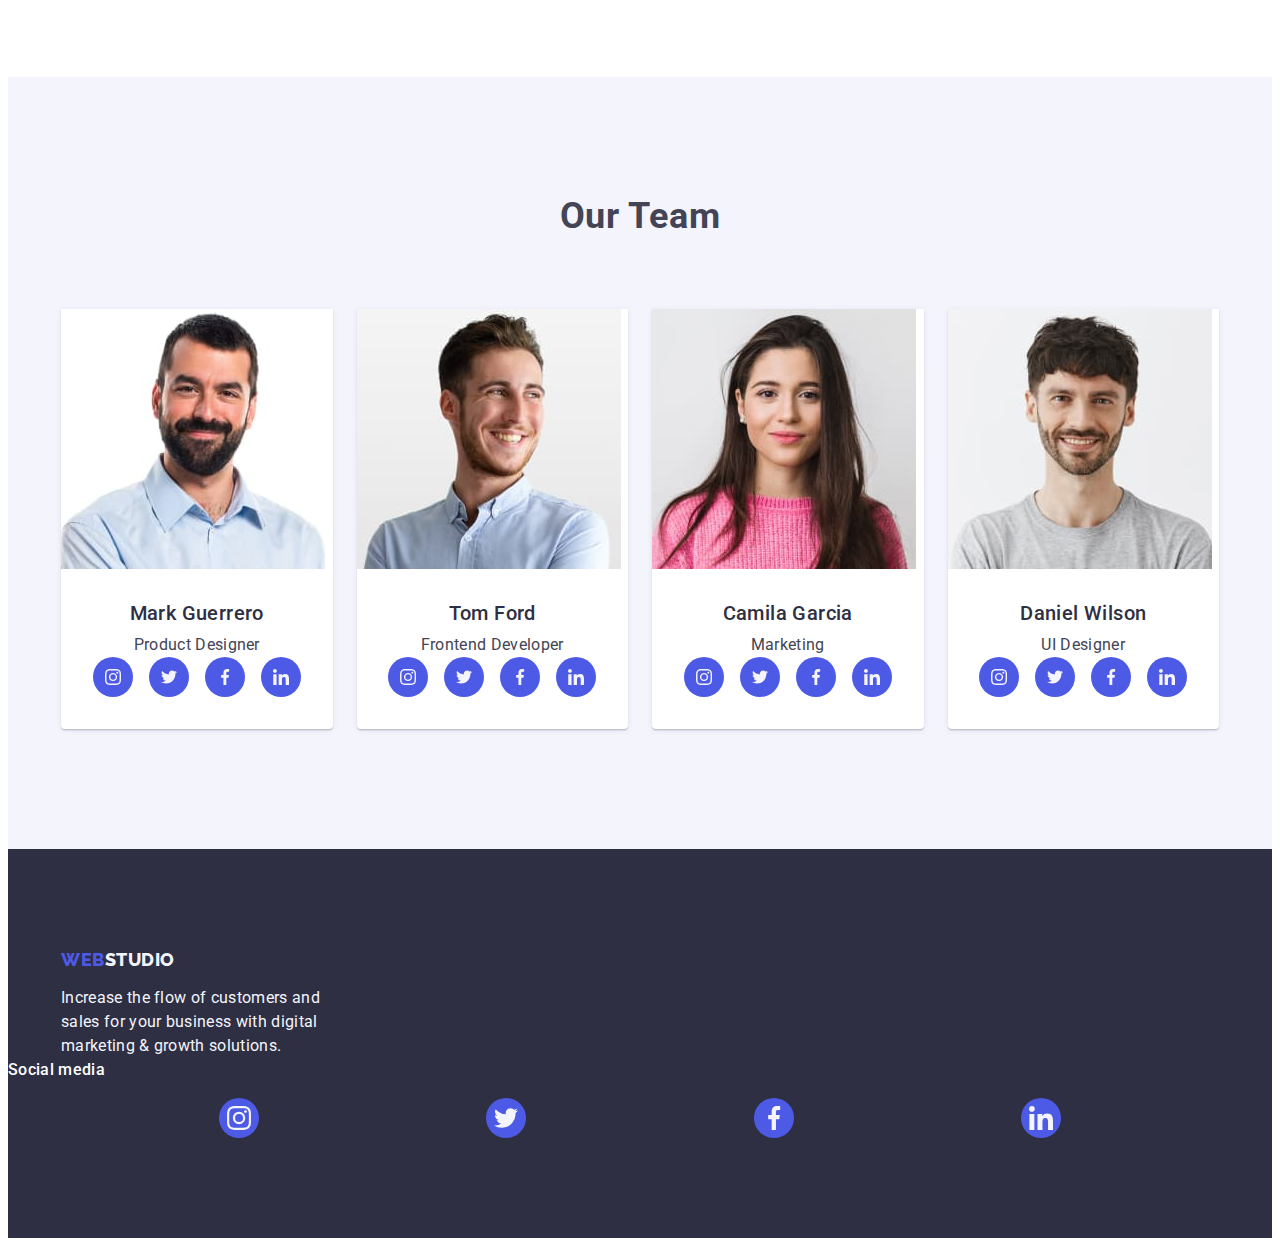
==== commit ee0082d4: "04" ====
--- a/index.html
+++ b/index.html
@@ -71,6 +71,11 @@
             </li>
 
             <li class="work-li">
+              <div class="advantages-icon-cont">
+                <svg class="hero-icons" width="64" height="64">
+                  <use href="./images/icons.svg#clock"></use>
+                </svg>
+              </div>
               <h3 class="work-title">Punctuality</h3>
               <p class="work-text"
                 >Bring the key message to the brand's audience for the best price within the shortest possible time.</p
@@ -373,6 +378,40 @@
           >Increase the flow of customers and sales for your business with digital marketing & growth solutions.</p
         >
       </div>
+      <div class="footer-social">
+        <p class="footer-subtitle">Social media</p>
+        <ul class="footer-social-list list">
+          <li class="footer-social-item">
+            <a class="footer-social-link link" href="" target="_blank" rel="noopener noreferrer">
+              <svg class="footer-social-icon" width="24" height="24">
+                <use href="./images/icons.svg#instagram"></use>
+              </svg>
+            </a>
+          </li>
+          <li class="footer-social-item">
+            <a class="footer-social-link link" href="" target="_blank" rel="noopener noreferrer">
+              <svg class="footer-social-icon" width="24" height="24">
+                <use href="./images/icons.svg#twitter"></use>
+              </svg>
+            </a>
+          </li>
+          <li class="footer-social-item">
+            <a class="footer-social-link link" href="" target="_blank" rel="noopener noreferrer">
+              <svg class="footer-social-icon" width="24" height="24">
+                <use href="./images/icons.svg#facebook"></use>
+              </svg>
+            </a>
+          </li>
+          <li class="footer-social-item">
+            <a class="footer-social-link link" href="" target="_blank" rel="noopener noreferrer">
+              <svg class="footer-social-icon" width="24" height="24">
+                <use href="./images/icons.svg#linkedin"></use>
+              </svg>
+            </a>
+          </li>
+        </ul>
+      </div>
+    </div>
     </footer>
   </body>
 </html>
--- a/css/styles.css
+++ b/css/styles.css
@@ -168,6 +168,19 @@
   margin: 0 auto;
 }
 
+/* hidden */
+.visually-hidden {
+  position: absolute;
+  width: 1px;
+  height: 1px;
+  overflow: hidden;
+  border: 0;
+  padding: 0;
+  clip: rect(0 0 0 0);
+  clip-path: inset(50%);
+  margin: -1px;
+}
+
 .header-one-button {
   cursor: pointer;
   background: #4d5ae5;
@@ -418,6 +431,58 @@
   font-size: 16px;
   line-height: 1.5;
   letter-spacing: 0.02em;
+}
+
+.footer-logo {
+  display: inline-block;
+  padding: 0;
+  margin-bottom: 16px;
+}
+
+.footer-desc {
+  margin-right: 120px;
+}
+
+.footer-subtitle {
+  margin-bottom: 16px;
+
+  font-weight: 500;
+  font-size: 16px;
+  line-height: 1.5;
+  letter-spacing: 0.02em;
+  color: #ffffff;
+}
+
+.footer-social-list {
+  display: flex;
+  gap: 16px;
+}
+
+.footer-social-item {
+  width: 40px;
+  height: 40px;
+}
+
+.footer-social-link {
+  display: flex;
+  justify-content: center;
+  align-items: center;
+
+  width: 100%;
+  height: 100%;
+  background-color: #4d5ae5;
+  border-radius: 50%;
+}
+.footer-social {
+}
+
+.footer-social-link:hover,
+.footer-social-link:focus {
+  background-color: #31d0aa;
+}
+
+.footer-social-icon {
+  fill: #f4f4fd;
 }
 
 .link {
@@ -596,7 +661,7 @@
   align-items: center;
   height: 112px;
   margin-bottom: 8px;
-  background-color: var(--light-bg-color);
+  background-color: #f4f4fd;
   border-radius: 4px;
 }
 
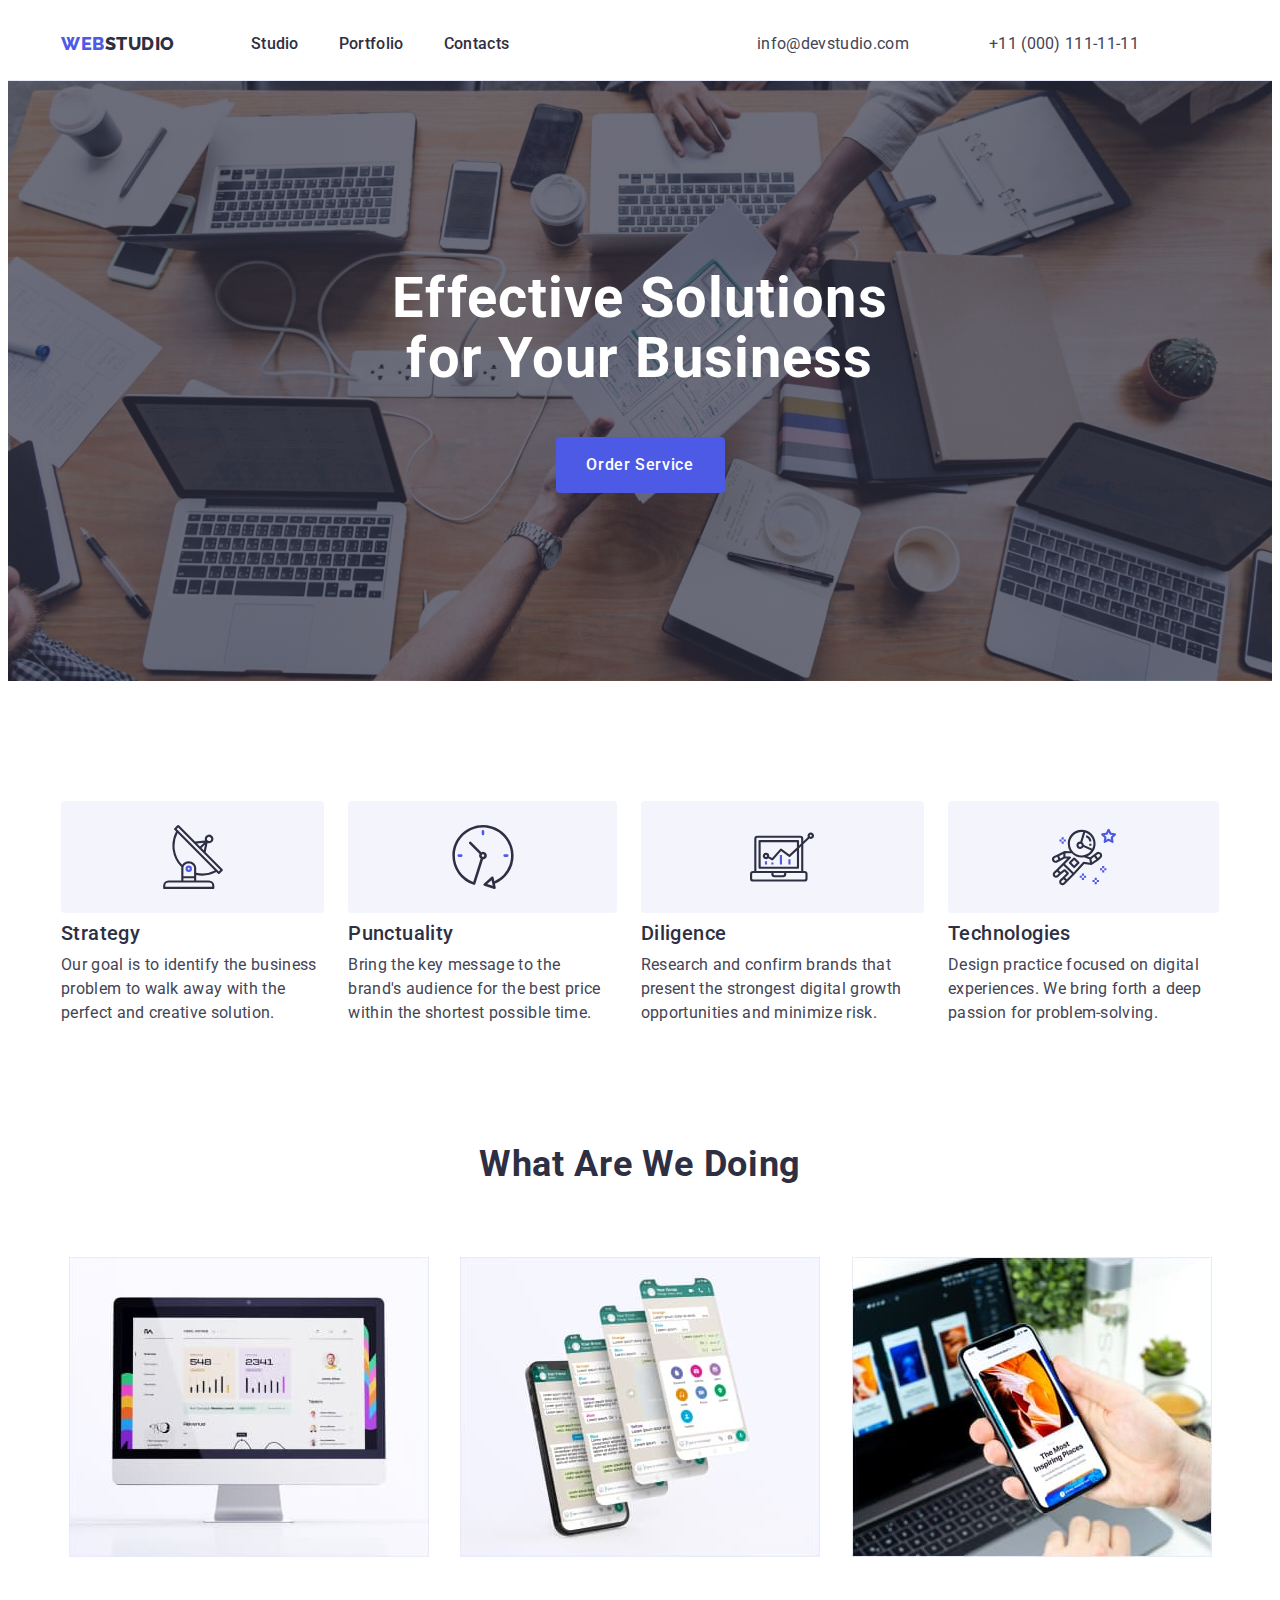
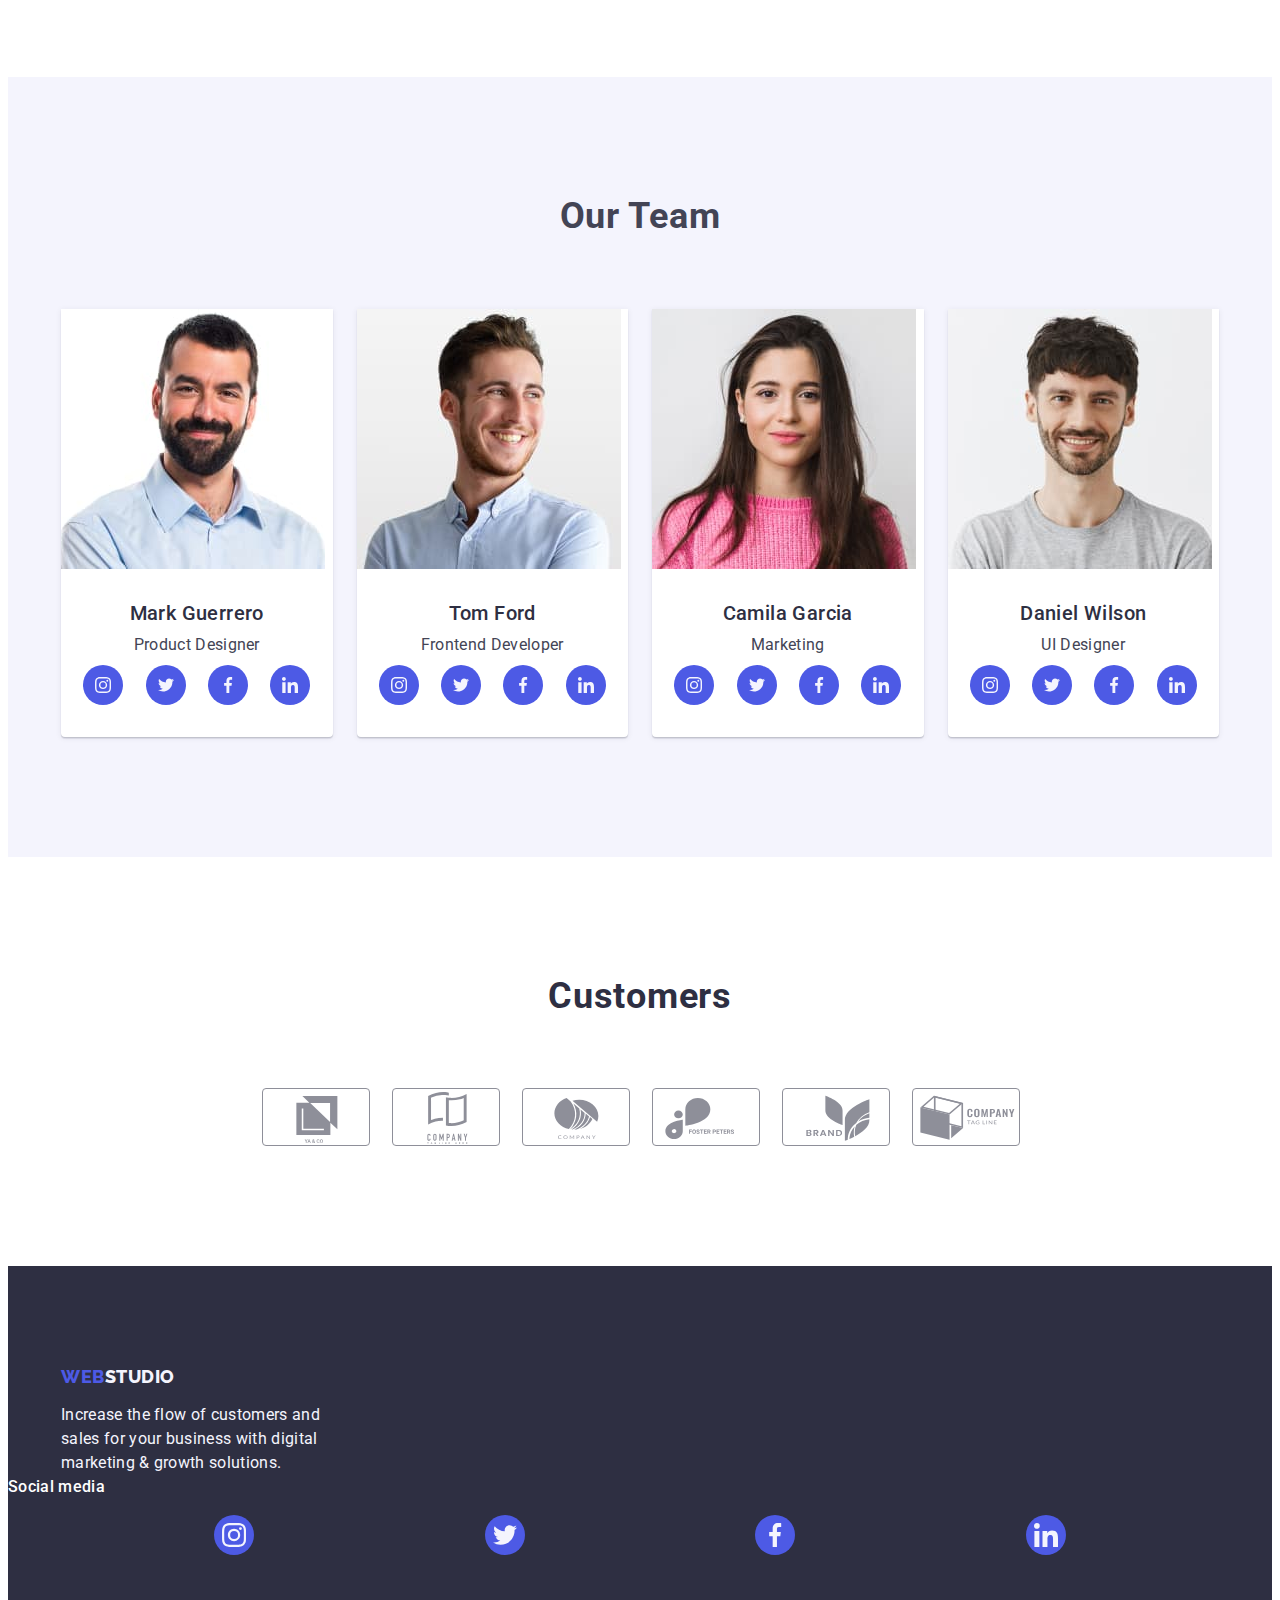
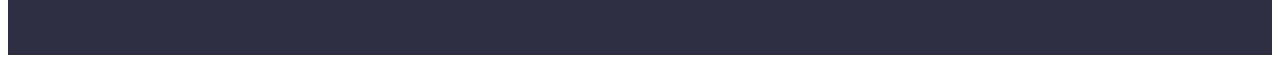
==== commit 615ab89b: "04" ====
--- a/index.html
+++ b/index.html
@@ -71,11 +71,9 @@
             </li>
 
             <li class="work-li">
-              <div class="advantages-icon-cont">
-                <svg class="hero-icons" width="64" height="64">
-                  <use href="./images/icons.svg#clock"></use>
-                </svg>
-              </div>
+             <div class="adventages-icon-cont">
+                <svg class="hero-icons" width="64" height="64"><use href="./images/icons.svg#clock"></use></svg
+              ></div>
               <h3 class="work-title">Punctuality</h3>
               <p class="work-text"
                 >Bring the key message to the brand's audience for the best price within the shortest possible time.</p
@@ -83,6 +81,9 @@
             </li>
 
             <li class="work-li">
+              <div class="adventages-icon-cont">
+                <svg class="hero-icons" width="64" height="64"><use href="./images/icons.svg#diagram"></use></svg
+              ></div>
               <h3 class="work-title">Diligence</h3>
               <p class="work-text"
                 >Research and confirm brands that present the strongest digital growth opportunities and minimize
@@ -90,6 +91,9 @@
               >
             </li>
             <li class="work-li">
+              <div class="adventages-icon-cont">
+                <svg class="hero-icons" width="64" height="64"><use href="./images/icons.svg#astronaut"></use></svg
+              ></div>
               <h3 class="work-title">Technologies</h3>
               <p class="work-text"
                 >Design practice focused on digital experiences. We bring forth a deep passion for problem-solving.</p
@@ -140,6 +144,7 @@
                         <use href="./images/icons.svg#instagram"></use>
                       </svg>
                     </a>
+
                   </li>
                   <li class="social-item">
                     <a
@@ -362,6 +367,92 @@
                   </li>
                 </ul>
               </div>
+            </li>
+          </ul>
+        </div>
+      </section>
+
+      <section class="section customers">
+        <div class="container customers-container">
+          <h2 class="title">Customers</h2>
+          <ul class="customers-list list">
+            <li class="customer-item">
+              <a
+                class="customer-link link"
+                href=""
+                target="_blank"
+                rel="noopener noreferrer"
+                aria-label="client1"
+              >
+                <svg class="customer-icon" width="104" height="56">
+                  <use href="./images/icons.svg#Logo"></use>
+                </svg>
+              </a>
+            </li>
+            <li class="customer-item">
+              <a
+                class="customer-link link"
+                href=""
+                target="_blank"
+                rel="noopener noreferrer"
+                aria-label="client2"
+              >
+                <svg class="customer-icon" width="104" height="56">
+                  <use href="./images/icons.svg#Logo-1"></use>
+                </svg>
+              </a>
+            </li>
+            <li class="customer-item">
+              <a
+                class="customer-link link"
+                href=""
+                target="_blank"
+                rel="noopener noreferrer"
+                aria-label="client3"
+              >
+                <svg class="customer-icon" width="104" height="56">
+                  <use href="./images/icons.svg#Logo-2"></use>
+                </svg>
+              </a>
+            </li>
+            <li class="customer-item">
+              <a
+                class="customer-link link"
+                href=""
+                target="_blank"
+                rel="noopener noreferrer"
+                aria-label="client4"
+              >
+                <svg class="customer-icon" width="104" height="56">
+                  <use href="./images/icons.svg#Logo-3"></use>
+                </svg>
+              </a>
+            </li>
+            <li class="customer-item">
+              <a
+                class="customer-link link"
+                href=""
+                target="_blank"
+                rel="noopener noreferrer"
+                aria-label="client5"
+              >
+                <svg class="customer-icon" width="104" height="56">
+                  <use href="./images/icons.svg#Logo-4"></use>
+                </svg>
+              </a>
+            </li>
+            <li class="customer-item">
+              <a
+                class="customer-link link"
+                href=""
+                target="_blank"
+                rel="noopener noreferrer"
+                aria-label="client6"
+              >
+                <svg class="customer-icon" width="104" height="56">
+                  <use href="./images/icons.svg#Logo-5"></use>
+                </svg>
+              </a>
             </li>
           </ul>
         </div>
--- a/css/styles.css
+++ b/css/styles.css
@@ -300,7 +300,9 @@
   line-height: 24px;
   color: #434455;
   text-align: center;
-}
+  margin-bottom: 8px;
+}
+
 .img-team-group {
   background-color: #ffffff;
   width: calc((100% - 72px) / 4);
@@ -455,7 +457,8 @@
 
 .footer-social-list {
   display: flex;
-  gap: 16px;
+  gap: 24px;
+  justify-content: center;
 }
 
 .footer-social-item {
@@ -467,7 +470,6 @@
   display: flex;
   justify-content: center;
   align-items: center;
-
   width: 100%;
   height: 100%;
   background-color: #4d5ae5;
@@ -617,7 +619,7 @@
 }
 
 .card-content {
-  padding: 32px 16px;
+  padding: 32px 0;
 }
 
 .main-section-one {
@@ -689,3 +691,49 @@
   width: 40px;
   height: 40px;
 }
+
+.title {
+  margin-bottom: 72px;
+  font-weight: 700;
+  font-size: 36px;
+  line-height: 1.1;
+  letter-spacing: 0.02em;
+  text-transform: capitalize;
+  color: #2e2f42;
+  text-align: center;
+}
+
+.customers-list {
+  display: flex;
+  gap: 24px;
+  justify-content: center;
+  align-items: center;
+}
+
+.customers-item {
+  width: calc((100%-120px) / 6);
+  height: 88px;
+}
+
+.customer-link {
+  display: flex;
+  justify-content: center;
+  align-items: center;
+  width: 100%;
+  height: 100%;
+  color: #8e8f99;
+  border: 1px solid #8e8f99;
+  border-radius: 4px;
+}
+.customer-icon {
+  fill: currentColor;
+}
+.customer-link:hover,
+.customer-link:focus {
+  border-color: var(--active-color);
+  color: var(--active-color);
+}
+
+.customer-item:hover {
+  border: 1px solid var(--active-color);
+}
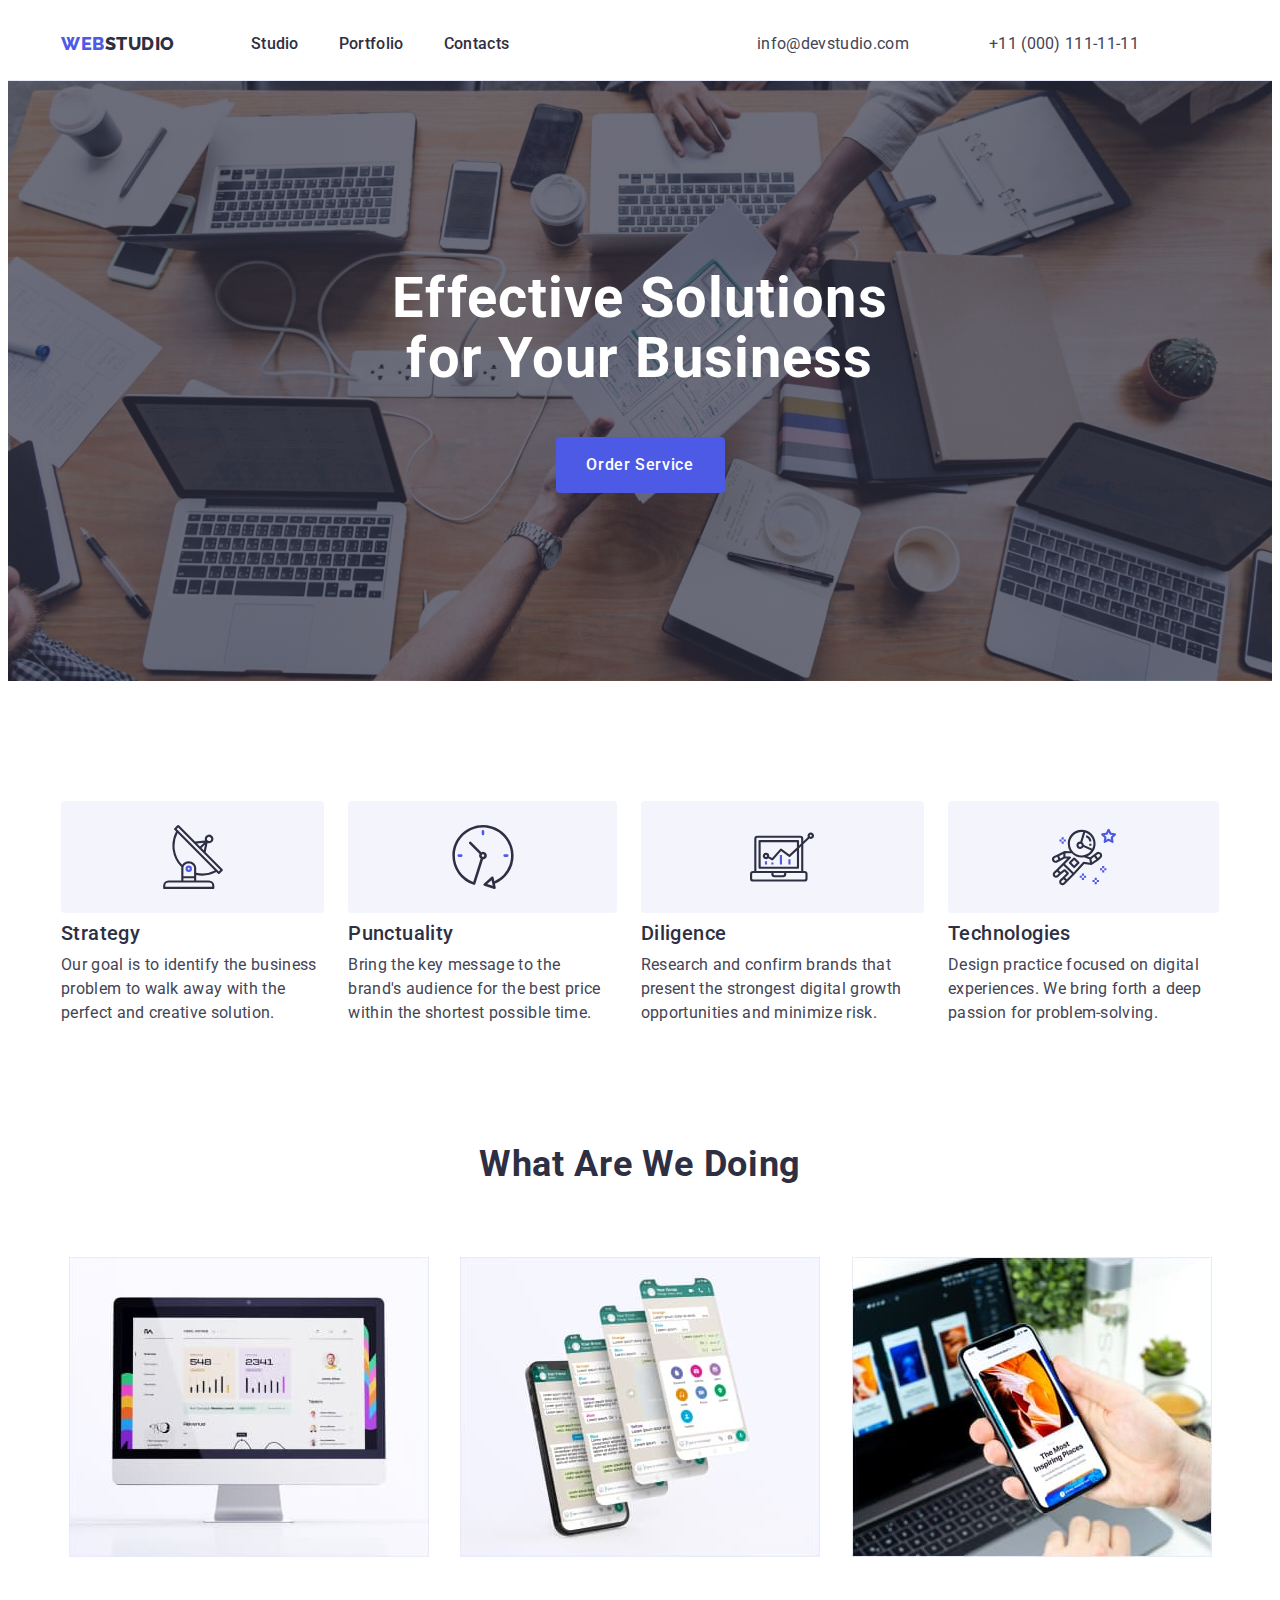
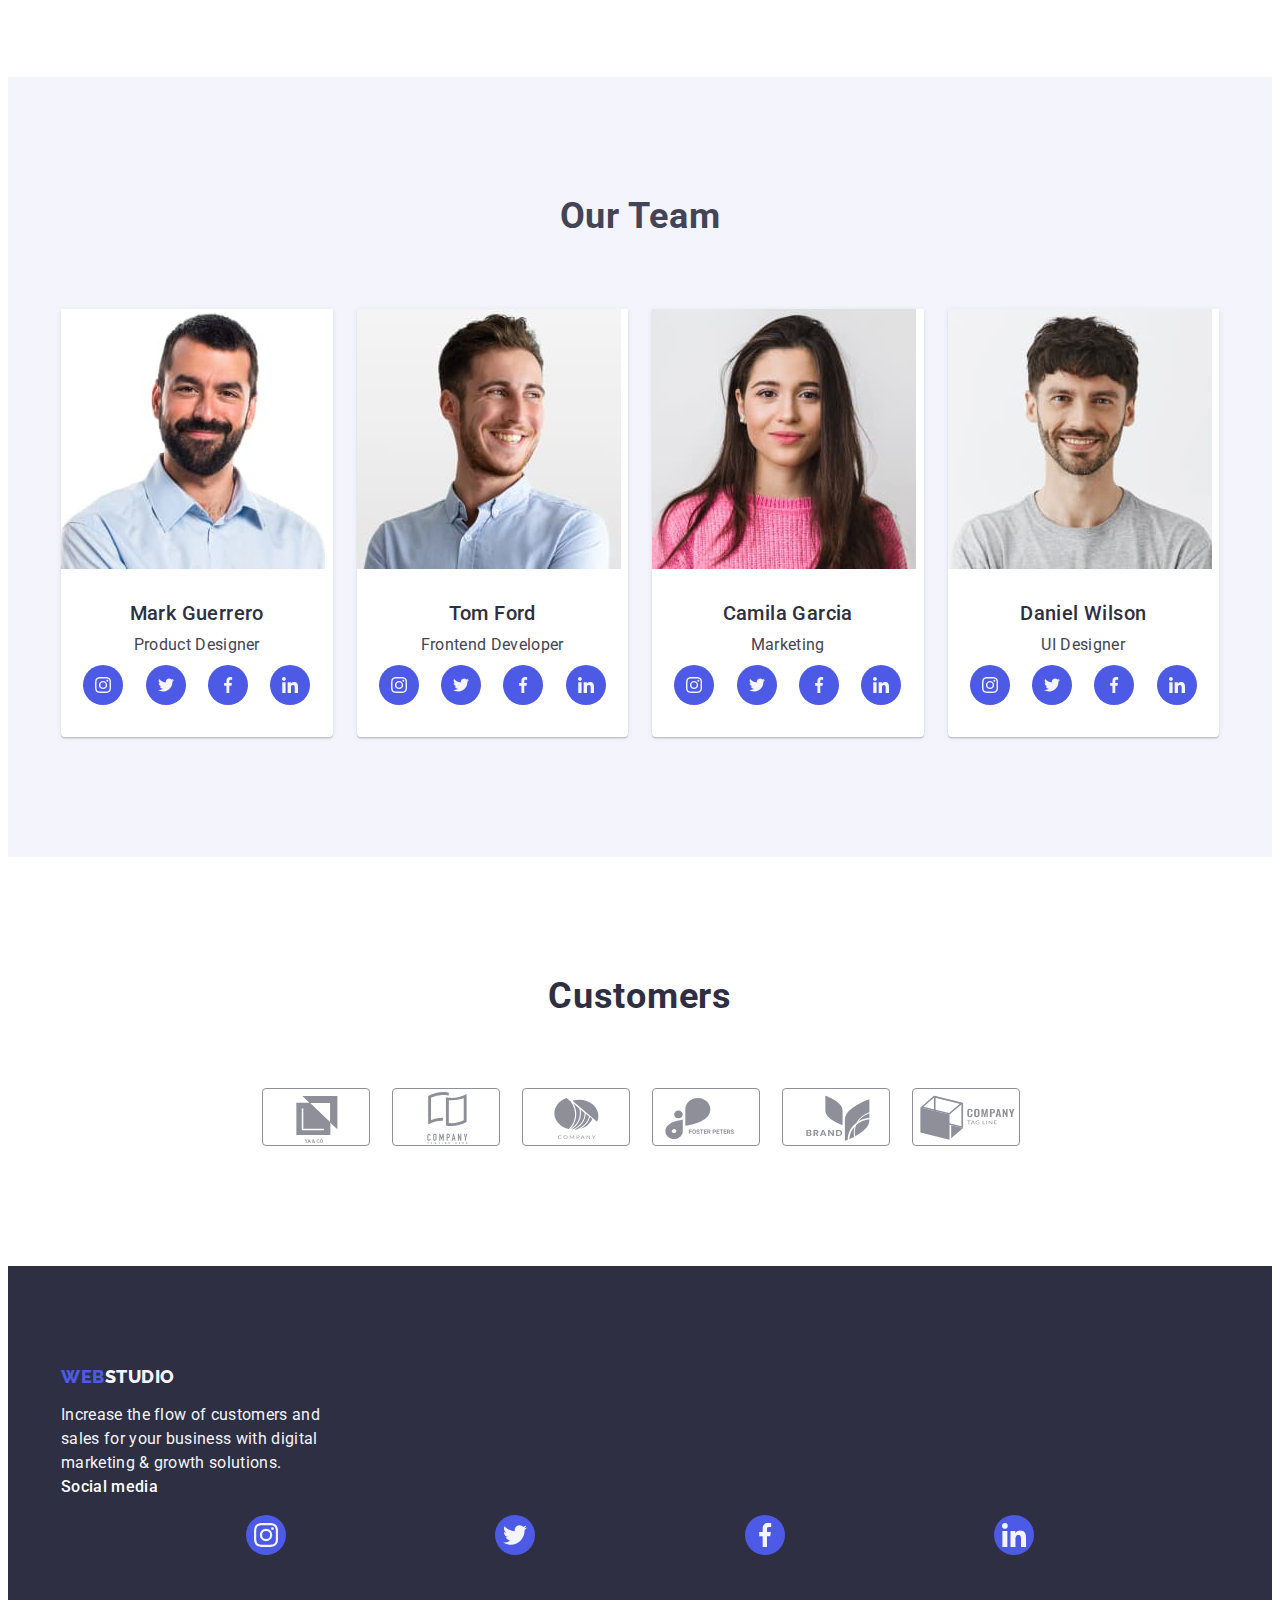
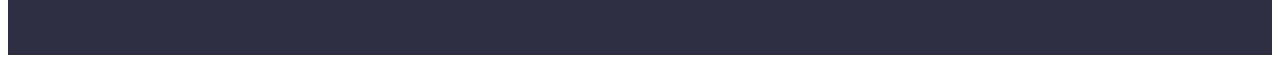
==== commit 58a655a1: "04" ====
--- a/index.html
+++ b/index.html
@@ -71,7 +71,7 @@
             </li>
 
             <li class="work-li">
-             <div class="adventages-icon-cont">
+              <div class="adventages-icon-cont">
                 <svg class="hero-icons" width="64" height="64"><use href="./images/icons.svg#clock"></use></svg
               ></div>
               <h3 class="work-title">Punctuality</h3>
@@ -144,7 +144,6 @@
                         <use href="./images/icons.svg#instagram"></use>
                       </svg>
                     </a>
-
                   </li>
                   <li class="social-item">
                     <a
@@ -377,78 +376,42 @@
           <h2 class="title">Customers</h2>
           <ul class="customers-list list">
             <li class="customer-item">
-              <a
-                class="customer-link link"
-                href=""
-                target="_blank"
-                rel="noopener noreferrer"
-                aria-label="client1"
-              >
+              <a class="customer-link link" href="" target="_blank" rel="noopener noreferrer" aria-label="client1">
                 <svg class="customer-icon" width="104" height="56">
                   <use href="./images/icons.svg#Logo"></use>
                 </svg>
               </a>
             </li>
             <li class="customer-item">
-              <a
-                class="customer-link link"
-                href=""
-                target="_blank"
-                rel="noopener noreferrer"
-                aria-label="client2"
-              >
+              <a class="customer-link link" href="" target="_blank" rel="noopener noreferrer" aria-label="client2">
                 <svg class="customer-icon" width="104" height="56">
                   <use href="./images/icons.svg#Logo-1"></use>
                 </svg>
               </a>
             </li>
             <li class="customer-item">
-              <a
-                class="customer-link link"
-                href=""
-                target="_blank"
-                rel="noopener noreferrer"
-                aria-label="client3"
-              >
+              <a class="customer-link link" href="" target="_blank" rel="noopener noreferrer" aria-label="client3">
                 <svg class="customer-icon" width="104" height="56">
                   <use href="./images/icons.svg#Logo-2"></use>
                 </svg>
               </a>
             </li>
             <li class="customer-item">
-              <a
-                class="customer-link link"
-                href=""
-                target="_blank"
-                rel="noopener noreferrer"
-                aria-label="client4"
-              >
+              <a class="customer-link link" href="" target="_blank" rel="noopener noreferrer" aria-label="client4">
                 <svg class="customer-icon" width="104" height="56">
                   <use href="./images/icons.svg#Logo-3"></use>
                 </svg>
               </a>
             </li>
             <li class="customer-item">
-              <a
-                class="customer-link link"
-                href=""
-                target="_blank"
-                rel="noopener noreferrer"
-                aria-label="client5"
-              >
+              <a class="customer-link link" href="" target="_blank" rel="noopener noreferrer" aria-label="client5">
                 <svg class="customer-icon" width="104" height="56">
                   <use href="./images/icons.svg#Logo-4"></use>
                 </svg>
               </a>
             </li>
             <li class="customer-item">
-              <a
-                class="customer-link link"
-                href=""
-                target="_blank"
-                rel="noopener noreferrer"
-                aria-label="client6"
-              >
+              <a class="customer-link link" href="" target="_blank" rel="noopener noreferrer" aria-label="client6">
                 <svg class="customer-icon" width="104" height="56">
                   <use href="./images/icons.svg#Logo-5"></use>
                 </svg>
@@ -462,47 +425,49 @@
     <!-- footer -->
 
     <footer class="footer">
-      <div class="container-footer container">
-        <a href="./index.html" class="web-link-footer link">WEB<span class="studio-link-footer link">Studio</span></a>
-
-        <p class="footer-text"
-          >Increase the flow of customers and sales for your business with digital marketing & growth solutions.</p
-        >
+      <div class="container footer-conteiner">
+        <div class="footer-desc">
+          <a href="./index.html" class="web-link-footer link">WEB<span class="studio-link-footer link">Studio</span></a>
+
+          <p class="footer-text"
+            >Increase the flow of customers and sales for your business with digital marketing & growth solutions.</p
+          >
+        </div>
+
+        <div class="footer-social">
+          <p class="footer-subtitle">Social media</p>
+          <ul class="footer-social-list list">
+            <li class="footer-social-item">
+              <a class="footer-social-link link" href="" target="_blank" rel="noopener noreferrer">
+                <svg class="footer-social-icon" width="24" height="24">
+                  <use href="./images/icons.svg#instagram"></use>
+                </svg>
+              </a>
+            </li>
+            <li class="footer-social-item">
+              <a class="footer-social-link link" href="" target="_blank" rel="noopener noreferrer">
+                <svg class="footer-social-icon" width="24" height="24">
+                  <use href="./images/icons.svg#twitter"></use>
+                </svg>
+              </a>
+            </li>
+            <li class="footer-social-item">
+              <a class="footer-social-link link" href="" target="_blank" rel="noopener noreferrer">
+                <svg class="footer-social-icon" width="24" height="24">
+                  <use href="./images/icons.svg#facebook"></use>
+                </svg>
+              </a>
+            </li>
+            <li class="footer-social-item">
+              <a class="footer-social-link link" href="" target="_blank" rel="noopener noreferrer">
+                <svg class="footer-social-icon" width="24" height="24">
+                  <use href="./images/icons.svg#linkedin"></use>
+                </svg>
+              </a>
+            </li>
+          </ul>
+        </div>
       </div>
-      <div class="footer-social">
-        <p class="footer-subtitle">Social media</p>
-        <ul class="footer-social-list list">
-          <li class="footer-social-item">
-            <a class="footer-social-link link" href="" target="_blank" rel="noopener noreferrer">
-              <svg class="footer-social-icon" width="24" height="24">
-                <use href="./images/icons.svg#instagram"></use>
-              </svg>
-            </a>
-          </li>
-          <li class="footer-social-item">
-            <a class="footer-social-link link" href="" target="_blank" rel="noopener noreferrer">
-              <svg class="footer-social-icon" width="24" height="24">
-                <use href="./images/icons.svg#twitter"></use>
-              </svg>
-            </a>
-          </li>
-          <li class="footer-social-item">
-            <a class="footer-social-link link" href="" target="_blank" rel="noopener noreferrer">
-              <svg class="footer-social-icon" width="24" height="24">
-                <use href="./images/icons.svg#facebook"></use>
-              </svg>
-            </a>
-          </li>
-          <li class="footer-social-item">
-            <a class="footer-social-link link" href="" target="_blank" rel="noopener noreferrer">
-              <svg class="footer-social-icon" width="24" height="24">
-                <use href="./images/icons.svg#linkedin"></use>
-              </svg>
-            </a>
-          </li>
-        </ul>
-      </div>
-    </div>
     </footer>
   </body>
 </html>
--- a/css/styles.css
+++ b/css/styles.css
@@ -17,6 +17,7 @@
 ul {
   list-style: none;
 }
+
 a {
   text-decoration: none;
 }
@@ -446,6 +447,7 @@
 }
 
 .footer-subtitle {
+  display: block;
   margin-bottom: 16px;
 
   font-weight: 500;
@@ -459,6 +461,15 @@
   display: flex;
   gap: 24px;
   justify-content: center;
+}
+
+.footer-desc {
+  margin-right: 120px;
+}
+
+.container-footer {
+  display: flex;
+  align-items: baseline;
 }
 
 .footer-social-item {
@@ -475,7 +486,9 @@
   background-color: #4d5ae5;
   border-radius: 50%;
 }
+
 .footer-social {
+  display: block;
 }
 
 .footer-social-link:hover,
@@ -730,10 +743,10 @@
 }
 .customer-link:hover,
 .customer-link:focus {
-  border-color: var(--active-color);
-  color: var(--active-color);
+  border-color: #404bbf;
+  color: #404bbf;
 }
 
 .customer-item:hover {
-  border: 1px solid var(--active-color);
-}
+  border: 1px solid #404bbf;
+}
